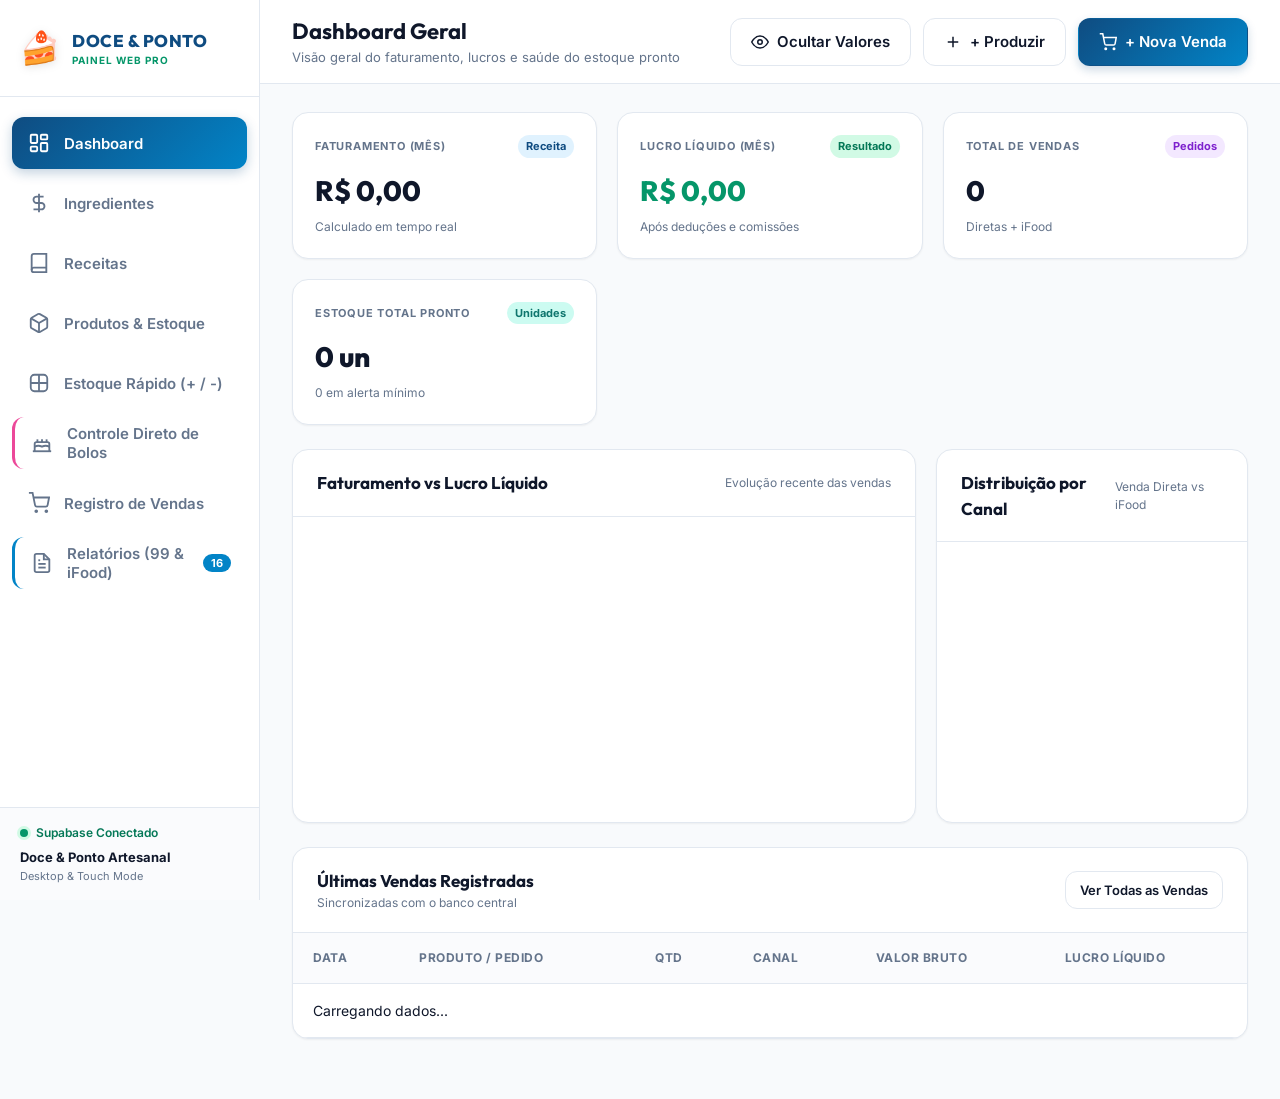
==== web_portal/index.html @ 7669bbe1 "feat: relatorios delivery separados por mes com seletor, navegacao e comparativo de evolucao mensal" ====
<!DOCTYPE html>
<html lang="pt-BR">
<head>
  <meta charset="UTF-8">
  <meta name="viewport" content="width=device-width, initial-scale=1.0">
  <title>Doce & Ponto - Gestão & Precificação</title>
  <link rel="preconnect" href="https://fonts.googleapis.com">
  <link rel="preconnect" href="https://fonts.gstatic.com" crossorigin>
  <link href="https://fonts.googleapis.com/css2?family=Inter:wght@300;400;500;600;700;800&family=Outfit:wght@500;600;700;800&display=swap" rel="stylesheet">
  <link rel="stylesheet" href="styles.css">
  <!-- Supabase JS CDN -->
  <script src="https://cdn.jsdelivr.net/npm/@supabase/supabase-js@2"></script>
  <!-- Chart.js CDN -->
  <script src="https://cdn.jsdelivr.net/npm/chart.js"></script>
  <!-- SheetJS (xlsx) CDN para leitura e concatenação de planilhas Excel 99 e iFood -->
  <script src="https://cdn.jsdelivr.net/npm/xlsx@0.18.5/dist/xlsx.full.min.js"></script>
</head>
<body>
  <!-- BARREIRA DE ACESSO EXCLUSIVO COMPUTADOR (DESKTOP/NOTEBOOK) -->
  <div id="mobileBlocker" class="mobile-blocker-overlay" style="display: none;">
    <div class="mobile-blocker-card">
      <div class="blocker-icon">💻</div>
      <h2>Acesso Exclusivo para Computador</h2>
      <p>O <strong>Painel Web Doce & Ponto</strong> foi planejado e otimizado especificamente para telas de <strong>Desktop ou Notebook</strong> (largura recomendada a partir de 1024px).</p>
      <div class="blocker-alert">
        <span class="blocker-alert-icon">📱</span>
        <div>Para lançamentos rápidos e uso no balcão pelo celular, utilize o aplicativo mobile instalado.</div>
      </div>
      <p class="blocker-sub">Abra este link no navegador do seu computador para utilizar o controle de estoque completo, fichas técnicas de receitas, cadastro de insumos e relatórios de lucratividade.</p>
      <button type="button" class="btn btn-secondary" onclick="document.getElementById('mobileBlocker').style.display='none'">
        Continuar mesmo assim (Modo Visualização)
      </button>
    </div>
  </div>

  <div class="app-layout">
    <!-- SIDEBAR -->
    <aside class="sidebar">
      <div class="brand">
        <div class="brand-icon">🍰</div>
        <div class="brand-text">
          <span class="brand-title">DOCE & PONTO</span>
          <span class="brand-badge">PAINEL WEB PRO</span>
        </div>
      </div>

      <nav class="nav-menu">
        <button class="nav-item active" data-view="dashboard">
          <svg class="nav-icon" viewBox="0 0 24 24" fill="none" stroke="currentColor" stroke-width="2"><rect x="3" y="3" width="7" height="9" rx="1"/><rect x="14" y="3" width="7" height="5" rx="1"/><rect x="14" y="12" width="7" height="9" rx="1"/><rect x="3" y="16" width="7" height="5" rx="1"/></svg>
          <span>Dashboard</span>
        </button>
        <button class="nav-item" data-view="ingredients">
          <svg class="nav-icon" viewBox="0 0 24 24" fill="none" stroke="currentColor" stroke-width="2"><path d="M12 2v20M17 5H9.5a3.5 3.5 0 0 0 0 7h5a3.5 3.5 0 0 1 0 7H6"/></svg>
          <span>Ingredientes</span>
        </button>
        <button class="nav-item" data-view="recipes">
          <svg class="nav-icon" viewBox="0 0 24 24" fill="none" stroke="currentColor" stroke-width="2"><path d="M4 19.5A2.5 2.5 0 0 1 6.5 17H20"/><path d="M6.5 2H20v20H6.5A2.5 2.5 0 0 1 4 19.5v-15A2.5 2.5 0 0 1 6.5 2z"/></svg>
          <span>Receitas</span>
        </button>
        <button class="nav-item" data-view="products">
          <svg class="nav-icon" viewBox="0 0 24 24" fill="none" stroke="currentColor" stroke-width="2"><path d="M21 16V8a2 2 0 0 0-1-1.73l-7-4a2 2 0 0 0-2 0l-7 4A2 2 0 0 0 3 8v8a2 2 0 0 0 1 1.73l7 4a2 2 0 0 0 2 0l7-4A2 2 0 0 0 21 16z"/><polyline points="3.27 6.96 12 12.01 20.73 6.96"/><line x1="12" y1="22.08" x2="12" y2="12"/></svg>
          <span>Produtos & Estoque</span>
          <span class="badge-counter" id="stockAlertBadge" style="display: none;">0</span>
        </button>
        <button class="nav-item" data-view="quick-stock">
          <svg class="nav-icon" viewBox="0 0 24 24" fill="none" stroke="currentColor" stroke-width="2"><path d="M12 3v18M3 12h18"/><rect x="3" y="3" width="18" height="18" rx="4"/></svg>
          <span>Estoque Rápido (+ / -)</span>
        </button>
        <button class="nav-item" data-view="simple-cakes" style="border-left: 3px solid #ec4899;">
          <svg class="nav-icon" viewBox="0 0 24 24" fill="none" stroke="currentColor" stroke-width="2"><path d="M20 21v-8a2 2 0 0 0-2-2H6a2 2 0 0 0-2 2v8"/><path d="M4 16s2-1 4-1 4 1 4 1 2-1 4-1 4 1 4 1"/><path d="M2 21h20"/><path d="M7 8v3"/><path d="M12 8v3"/><path d="M17 8v3"/><path d="M7 4h.01"/><path d="M12 4h.01"/><path d="M17 4h.01"/></svg>
          <span>Controle Direto de Bolos</span>
          <span class="badge-counter" id="simpleCakesBadge" style="display: none; background: #ec4899; color: #fff;">0</span>
        </button>
        <button class="nav-item" data-view="sales">
          <svg class="nav-icon" viewBox="0 0 24 24" fill="none" stroke="currentColor" stroke-width="2"><circle cx="9" cy="21" r="1"/><circle cx="20" cy="21" r="1"/><path d="M1 1h4l2.68 13.39a2 2 0 0 0 2 1.61h9.72a2 2 0 0 0 2-1.61L23 6H6"/></svg>
          <span>Registro de Vendas</span>
        </button>

        <button class="nav-item" data-view="reports" style="border-left: 3px solid #0284c7;">
          <svg class="nav-icon" viewBox="0 0 24 24" fill="none" stroke="currentColor" stroke-width="2"><path d="M14 2H6a2 2 0 0 0-2 2v16a2 2 0 0 0 2 2h12a2 2 0 0 0 2-2V8z"/><polyline points="14 2 14 8 20 8"/><line x1="16" y1="13" x2="8" y2="13"/><line x1="16" y1="17" x2="8" y2="17"/><polyline points="10 9 9 9 8 9"/></svg>
          <span>Relatórios (99 & iFood)</span>
          <span class="badge-counter" id="reportsOrdersBadge" style="display: none; background: #0284c7; color: #fff;">0</span>
        </button>
      </nav>

      <div class="sidebar-footer">
        <div class="connection-status">
          <span class="status-indicator online"></span>
          <span class="status-text">Supabase Conectado</span>
        </div>
        <div class="store-info">
          <span class="store-name">Doce & Ponto Artesanal</span>
          <span class="store-mode">Desktop & Touch Mode</span>
        </div>
      </div>
    </aside>

    <!-- MAIN CONTENT -->
    <main class="main-content">
      <!-- TOPBAR -->
      <header class="topbar">
        <div class="topbar-title-area">
          <h1 id="pageTitle">Dashboard Geral</h1>
          <p id="pageSubtitle">Visão geral do faturamento, lucros e saúde do estoque pronto</p>
        </div>
        <div class="topbar-actions">
          <button class="btn btn-secondary" id="btnToggleHideValues" onclick="toggleHideValues()" title="Ocultar ou mostrar valores na tela">
            <span id="eyeIconWrapper" style="display: inline-flex; align-items: center;">
              <svg id="eyeIcon" viewBox="0 0 24 24" width="18" height="18" fill="none" stroke="currentColor" stroke-width="2"><path d="M1 12s4-8 11-8 11 8 11 8-4 8-11 8-11-8-11-8z"/><circle cx="12" cy="12" r="3"/></svg>
            </span>
            <span id="eyeBtnText">Ocultar Valores</span>
          </button>
          <button class="btn btn-secondary" onclick="openProductionModal()">
            <svg viewBox="0 0 24 24" width="18" height="18" fill="none" stroke="currentColor" stroke-width="2"><path d="M12 5v14M5 12h14"/></svg>
            <span>+ Produzir</span>
          </button>
          <button class="btn btn-primary" onclick="openSaleModal()">
            <svg viewBox="0 0 24 24" width="18" height="18" fill="none" stroke="currentColor" stroke-width="2"><circle cx="9" cy="21" r="1"/><circle cx="20" cy="21" r="1"/><path d="M1 1h4l2.68 13.39a2 2 0 0 0 2 1.61h9.72a2 2 0 0 0 2-1.61L23 6H6"/></svg>
            <span>+ Nova Venda</span>
          </button>
        </div>
      </header>

      <!-- VIEW: DASHBOARD -->
      <section id="view-dashboard" class="content-view active">
        <!-- ALERTA DE ESTOQUE BAIXO -->
        <div id="lowStockBanner" class="alert-banner warning" style="display: none;">
          <div class="alert-icon">⚠️</div>
          <div class="alert-content">
            <strong>Atenção: Produtos com estoque baixo ou zerado!</strong>
            <p id="lowStockText">Há produtos que atingiram ou estão abaixo do estoque mínimo definido.</p>
          </div>
          <button class="btn btn-sm btn-outline-warning" onclick="switchView('products')">Gerenciar Estoque</button>
        </div>

        <!-- STATS CARDS -->
        <div class="stats-grid">
          <div class="stat-card">
            <div class="stat-header">
              <span class="stat-label">FATURAMENTO (MÊS)</span>
              <span class="stat-badge blue">Receita</span>
            </div>
            <div class="stat-value" id="dashTotalRevenue" style="cursor: pointer;" onclick="toggleHideValues()" title="Clique para ocultar/mostrar valores">R$ 0,00</div>
            <div class="stat-footer positive" id="dashRevenueSub">Calculado em tempo real</div>
          </div>
          <div class="stat-card">
            <div class="stat-header">
              <span class="stat-label">LUCRO LÍQUIDO (MÊS)</span>
              <span class="stat-badge green">Resultado</span>
            </div>
            <div class="stat-value text-green" id="dashNetProfit" style="cursor: pointer;" onclick="toggleHideValues()" title="Clique para ocultar/mostrar valores">R$ 0,00</div>
            <div class="stat-footer" id="dashProfitSub">Após deduções e comissões</div>
          </div>
          <div class="stat-card">
            <div class="stat-header">
              <span class="stat-label">TOTAL DE VENDAS</span>
              <span class="stat-badge purple">Pedidos</span>
            </div>
            <div class="stat-value" id="dashTotalSales">0</div>
            <div class="stat-footer" id="dashSalesSub">Diretas + iFood</div>
          </div>
          <div class="stat-card">
            <div class="stat-header">
              <span class="stat-label">ESTOQUE TOTAL PRONTO</span>
              <span class="stat-badge teal">Unidades</span>
            </div>
            <div class="stat-value" id="dashTotalStock">0 un</div>
            <div class="stat-footer" id="dashStockAlertCount">0 em alerta mínimo</div>
          </div>
        </div>

        <!-- CHARTS SECTION -->
        <div class="charts-grid">
          <div class="card chart-card">
            <div class="card-header">
              <h2 class="card-title">Faturamento vs Lucro Líquido</h2>
              <span class="card-subtitle">Evolução recente das vendas</span>
            </div>
            <div class="chart-container">
              <canvas id="revenueProfitChart"></canvas>
            </div>
          </div>
          <div class="card chart-card">
            <div class="card-header">
              <h2 class="card-title">Distribuição por Canal</h2>
              <span class="card-subtitle">Venda Direta vs iFood</span>
            </div>
            <div class="chart-container">
              <canvas id="channelChart"></canvas>
            </div>
          </div>
        </div>

        <!-- RECENT SALES TABLE -->
        <div class="card">
          <div class="card-header">
            <div>
              <h2 class="card-title">Últimas Vendas Registradas</h2>
              <span class="card-subtitle">Sincronizadas com o banco central</span>
            </div>
            <button class="btn btn-sm btn-secondary" onclick="switchView('sales')">Ver Todas as Vendas</button>
          </div>
          <div class="table-responsive">
            <table class="data-table">
              <thead>
                <tr>
                  <th>Data</th>
                  <th>Produto / Pedido</th>
                  <th>Qtd</th>
                  <th>Canal</th>
                  <th>Valor Bruto</th>
                  <th>Lucro Líquido</th>
                </tr>
              </thead>
              <tbody id="dashRecentSalesBody">
                <tr><td colspan="6" class="text-center py-4">Carregando dados...</td></tr>
              </tbody>
            </table>
          </div>
        </div>
      </section>

      <!-- VIEW: INGREDIENTES -->
      <section id="view-ingredients" class="content-view">
        <div class="view-header">
          <div class="search-box">
            <svg viewBox="0 0 24 24" width="20" height="20" fill="none" stroke="currentColor" stroke-width="2"><circle cx="11" cy="11" r="8"/><line x1="21" y1="21" x2="16.65" y2="16.65"/></svg>
            <input type="text" id="ingSearchInput" class="input-search" placeholder="Buscar ingrediente por nome, categoria ou fornecedor..." oninput="filterIngredients()">
          </div>
          <button class="btn btn-primary" onclick="openIngredientModal()">
            <svg viewBox="0 0 24 24" width="18" height="18" fill="none" stroke="currentColor" stroke-width="2"><path d="M12 5v14M5 12h14"/></svg>
            <span>+ Novo Ingrediente</span>
          </button>
        </div>

        <div class="card">
          <div class="table-responsive">
            <table class="data-table">
              <thead>
                <tr>
                  <th>Nome do Ingrediente</th>
                  <th>Categoria</th>
                  <th>Embalagem Comprada</th>
                  <th>Preço Pago (R$)</th>
                  <th>Custo Unitário</th>
                  <th>Fornecedor</th>
                  <th>Validade</th>
                  <th class="text-right">Ações</th>
                </tr>
              </thead>
              <tbody id="ingredientsTableBody">
                <tr><td colspan="8" class="text-center py-4">Carregando ingredientes...</td></tr>
              </tbody>
            </table>
          </div>
        </div>
      </section>

      <!-- VIEW: RECEITAS -->
      <section id="view-recipes" class="content-view">
        <div class="view-header">
          <div class="search-box">
            <svg viewBox="0 0 24 24" width="20" height="20" fill="none" stroke="currentColor" stroke-width="2"><circle cx="11" cy="11" r="8"/><line x1="21" y1="21" x2="16.65" y2="16.65"/></svg>
            <input type="text" id="recipeSearchInput" class="input-search" placeholder="Buscar receita por nome, categoria ou proporção (ex: 3 ovos)..." oninput="filterRecipes()">
          </div>
          <div class="view-actions">
            <select id="recipeCategoryFilter" class="form-select" onchange="filterRecipes()" style="min-height: 48px; width: 170px;">
              <option value="all">Todas Categorias</option>
              <option value="Massas">Massas</option>
              <option value="Recheios">Recheios</option>
              <option value="Brigadeiros">Brigadeiros</option>
              <option value="Geléias">Geléias</option>
              <option value="Chantillys">Chantillys</option>
              <option value="Brownies">Brownies</option>
            </select>
            <button id="btnToggleRecipeGrouping" class="btn btn-secondary" onclick="toggleRecipeGrouping()" title="Alternar agrupamento por proporções" style="min-height: 48px;">
              <svg viewBox="0 0 24 24" width="18" height="18" fill="none" stroke="currentColor" stroke-width="2"><path d="M21 16V8a2 2 0 0 0-1-1.73l-7-4a2 2 0 0 0-2 0l-7 4A2 2 0 0 0 3 8v8a2 2 0 0 0 1 1.73l7 4a2 2 0 0 0 2 0l7-4A2 2 0 0 0 21 16z"/><polyline points="3.27 6.96 12 12.01 20.73 6.96"/><line x1="12" y1="22.08" x2="12" y2="12"/></svg>
              <span id="toggleGroupingText">Agrupado por Proporção</span>
            </button>
            <button class="btn btn-primary" onclick="openRecipeModal()">
              <svg viewBox="0 0 24 24" width="18" height="18" fill="none" stroke="currentColor" stroke-width="2"><path d="M12 5v14M5 12h14"/></svg>
              <span>+ Nova Receita</span>
            </button>
          </div>
        </div>

        <div class="card">
          <div class="table-responsive">
            <table class="data-table">
              <thead>
                <tr>
                  <th>Receita / Família & Proporções</th>
                  <th>Rendimento</th>
                  <th>Custo Total dos Insumos</th>
                  <th>Custo Unitário / Porção</th>
                  <th class="text-right">Ações</th>
                </tr>
              </thead>
              <tbody id="recipesTableBody">
                <tr><td colspan="5" class="text-center py-4">Carregando receitas...</td></tr>
              </tbody>
            </table>
          </div>
        </div>
      </section>

      <!-- VIEW: PRODUTOS & ESTOQUE -->
      <section id="view-products" class="content-view">
        <div class="view-header">
          <div class="search-box">
            <svg viewBox="0 0 24 24" width="20" height="20" fill="none" stroke="currentColor" stroke-width="2"><circle cx="11" cy="11" r="8"/><line x1="21" y1="21" x2="16.65" y2="16.65"/></svg>
            <input type="text" id="prodSearchInput" class="input-search" placeholder="Buscar produto por nome ou categoria..." oninput="filterProducts()">
          </div>
          <div class="view-actions">
            <!-- Alternador de Modo de Visualização: Catálogo Visual vs Tabela -->
            <div class="view-mode-toggle">
              <button type="button" class="btn btn-secondary active" id="btnViewCatalog" onclick="switchProductViewMode('catalog')" title="Visualização em Cards de Catálogo (como no App)">
                <svg viewBox="0 0 24 24" width="18" height="18" fill="none" stroke="currentColor" stroke-width="2"><rect x="3" y="3" width="7" height="7"/><rect x="14" y="3" width="7" height="7"/><rect x="14" y="14" width="7" height="7"/><rect x="3" y="14" width="7" height="7"/></svg>
                <span>Catálogo Visual</span>
              </button>
              <button type="button" class="btn btn-secondary" id="btnViewTable" onclick="switchProductViewMode('table')" title="Visualização em Tabela de Estoque">
                <svg viewBox="0 0 24 24" width="18" height="18" fill="none" stroke="currentColor" stroke-width="2"><line x1="8" y1="6" x2="21" y2="6"/><line x1="8" y1="12" x2="21" y2="12"/><line x1="8" y1="18" x2="21" y2="18"/><line x1="3" y1="6" x2="3.01" y2="6"/><line x1="3" y1="12" x2="3.01" y2="12"/><line x1="3" y1="18" x2="3.01" y2="18"/></svg>
                <span>Tabela de Estoque</span>
              </button>
            </div>

            <button class="btn btn-secondary" onclick="openMovementsHistoryModal()">
              <svg viewBox="0 0 24 24" width="18" height="18" fill="none" stroke="currentColor" stroke-width="2"><polyline points="1 4 1 10 7 10"/><path d="M3.51 15a9 9 0 1 0 2.13-9.36L1 10"/></svg>
              <span>Histórico Estoque</span>
            </button>
            <button class="btn btn-secondary" onclick="openProductionModal()">
              <svg viewBox="0 0 24 24" width="18" height="18" fill="none" stroke="currentColor" stroke-width="2"><path d="M12 5v14M5 12h14"/></svg>
              <span>+ Registrar Produção</span>
            </button>
            <button class="btn btn-primary" onclick="openProductModal()">
              <svg viewBox="0 0 24 24" width="18" height="18" fill="none" stroke="currentColor" stroke-width="2"><path d="M12 5v14M5 12h14"/></svg>
              <span>+ Novo Produto</span>
            </button>
          </div>
        </div>

        <!-- MODO 1: CATÁLOGO VISUAL DE PRODUTOS (CONCEITO DO APP) -->
        <div id="productsCatalogViewContainer">
          <div id="productsCatalogGrid" class="catalog-grid">
            <div class="text-center py-8 text-muted">Carregando catálogo de produtos...</div>
          </div>
        </div>

        <!-- MODO 2: TABELA DE ESTOQUE OPERACIONAL -->
        <div id="productsTableViewContainer" style="display: none;">
          <div class="card">
            <div class="table-responsive">
              <table class="data-table">
                <thead>
                  <tr>
                    <th>Produto</th>
                    <th>Categoria</th>
                    <th>Preço Balcão</th>
                    <th>Preço iFood</th>
                    <th>Custo Prod.</th>
                    <th>Estoque Atual</th>
                    <th>Estoque Mín.</th>
                    <th>Status Estoque</th>
                    <th class="text-right">Ações</th>
                  </tr>
                </thead>
                <tbody id="productsTableBody">
                  <tr><td colspan="9" class="text-center py-4">Carregando produtos e estoque...</td></tr>
                </tbody>
              </table>
            </div>
          </div>
        </div>
      </section>

      <!-- VIEW: VENDAS -->
      <section id="view-sales" class="content-view">
        <div class="view-header">
          <div class="search-box">
            <svg viewBox="0 0 24 24" width="20" height="20" fill="none" stroke="currentColor" stroke-width="2"><circle cx="11" cy="11" r="8"/><line x1="21" y1="21" x2="16.65" y2="16.65"/></svg>
            <input type="text" id="salesSearchInput" class="input-search" placeholder="Buscar venda por produto, cliente ou notas..." oninput="filterSales()">
          </div>
          <div class="view-actions">
            <select id="salesChannelFilter" class="form-select" onchange="filterSales()" style="min-height: 48px; width: 160px;">
              <option value="all">Todos os Canais</option>
              <option value="direct">Venda Direta</option>
              <option value="ifood">iFood</option>
              <option value="seller">Vendedores</option>
            </select>
            <button class="btn btn-primary" onclick="openSaleModal()">
              <svg viewBox="0 0 24 24" width="18" height="18" fill="none" stroke="currentColor" stroke-width="2"><circle cx="9" cy="21" r="1"/><circle cx="20" cy="21" r="1"/><path d="M1 1h4l2.68 13.39a2 2 0 0 0 2 1.61h9.72a2 2 0 0 0 2-1.61L23 6H6"/></svg>
              <span>+ Registrar Venda</span>
            </button>
          </div>
        </div>

        <div class="card">
          <div class="table-responsive">
            <table class="data-table">
              <thead>
                <tr>
                  <th>Data/Hora</th>
                  <th>Produto / Descrição</th>
                  <th>Qtd</th>
                  <th>Canal</th>
                  <th>Valor Total</th>
                  <th>Taxa / Retenção</th>
                  <th>Lucro Líquido</th>
                  <th>Notas</th>
                </tr>
              </thead>
              <tbody id="salesTableBody">
                <tr><td colspan="8" class="text-center py-4">Carregando histórico de vendas...</td></tr>
              </tbody>
            </table>
          </div>
        </div>
      </section>

      <!-- VIEW: ESTOQUE RÁPIDO (2 COLUNAS: PRODUTO & QUANTIDADE) -->
      <section id="view-quick-stock" class="content-view">
        <!-- BARRA SUPERIOR DO ESTOQUE RÁPIDO -->
        <div class="quick-stock-top-bar">
          <div class="search-box quick-stock-search">
            <svg viewBox="0 0 24 24" width="22" height="22" fill="none" stroke="currentColor" stroke-width="2"><circle cx="11" cy="11" r="8"/><line x1="21" y1="21" x2="16.65" y2="16.65"/></svg>
            <input type="text" id="quickStockSearchInput" class="input-search" placeholder="Buscar produto no estoque rápido..." oninput="filterQuickStock()">
          </div>
          <div class="quick-stock-stats">
            <div class="quick-stat-badge stat-total">
              <span class="stat-label">Total em Estoque:</span>
              <span class="stat-val" id="quickStockTotalUnits">0 un</span>
            </div>
            <div class="quick-stat-badge stat-alert">
              <span class="stat-label">Estoque Baixo:</span>
              <span class="stat-val" id="quickStockLowCount">0 itens</span>
            </div>
            <button class="btn btn-secondary" onclick="loadAllData()" title="Recarregar dados">
              <svg viewBox="0 0 24 24" width="18" height="18" fill="none" stroke="currentColor" stroke-width="2"><path d="M23 4v6h-6"/><path d="M1 20v-6h6"/><path d="M3.51 9a9 9 0 0 1 14.85-3.36L23 10M1 14l4.64 4.36A9 9 0 0 0 20.49 15"/></svg>
              <span>Sincronizar</span>
            </button>
            <button class="btn btn-goto-simple-cakes" onclick="switchView('simple-cakes')" title="Abrir controle direto de bolos sem receita ou ficha técnica">
              <span style="font-size: 18px;">🎂</span>
              <span>Controle Direto de Bolos (Sem Ficha)</span>
            </button>
          </div>
        </div>

        <!-- CONTAINER DE 2 COLUNAS APENAS: PRODUTO & QUANTIDADE -->
        <div class="quick-stock-container">
          <div class="quick-stock-header-row">
            <div class="col-head col-product">
              <span>PRODUTO</span>
            </div>
            <div class="col-head col-quantity">
              <span>QUANTIDADE EM ESTOQUE (+ / -)</span>
            </div>
          </div>
          <div id="quickStockList" class="quick-stock-list">
            <div class="text-center py-8 text-muted">Carregando painel de estoque rápido...</div>
          </div>
        </div>
      </section>

      <!-- VIEW: CONTROLE DIRETO DE BOLOS (SEM RECEITAS/FICHAS - 2 COLUNAS DIRETO) -->
      <section id="view-simple-cakes" class="content-view">
        <!-- BARRA SUPERIOR DO CONTROLE DIRETO DE BOLOS -->
        <div class="quick-stock-top-bar simple-cakes-top-bar">
          <div class="search-box quick-stock-search">
            <svg viewBox="0 0 24 24" width="22" height="22" fill="none" stroke="currentColor" stroke-width="2"><circle cx="11" cy="11" r="8"/><line x1="21" y1="21" x2="16.65" y2="16.65"/></svg>
            <input type="text" id="simpleCakeSearchInput" class="input-search" placeholder="Buscar bolo por nome ou sabor..." oninput="filterSimpleCakes()">
          </div>
          <div class="quick-stock-stats">
            <div class="quick-stat-badge stat-total" style="background: #fdf2f8; border-color: #fbcfe8; color: #9d174d;">
              <span class="stat-label">Total de Bolos:</span>
              <span class="stat-val" id="simpleCakesTotalUnits">0 un</span>
            </div>
            <div class="quick-stat-badge" style="background: #eff6ff; border-color: #bfdbfe; color: #1e40af;">
              <span class="stat-label">Tipos Cadastrados:</span>
              <span class="stat-val" id="simpleCakesTotalTypes">0 tipos</span>
            </div>
            <div class="quick-stat-badge stat-alert">
              <span class="stat-label">Zerados / Esgotados:</span>
              <span class="stat-val" id="simpleCakesZeroCount">0 bolos</span>
            </div>
            <button class="btn btn-primary" onclick="openSimpleCakeModal()" style="background: linear-gradient(135deg, #ec4899 0%, #db2777 100%); border: none; font-weight: 700; box-shadow: 0 4px 14px rgba(236, 72, 153, 0.3); display: flex; align-items: center; gap: 8px;">
              <svg viewBox="0 0 24 24" width="18" height="18" fill="none" stroke="currentColor" stroke-width="2.5"><line x1="12" y1="5" x2="12" y2="19"/><line x1="5" y1="12" x2="19" y2="12"/></svg>
              <span>+ Novo Bolo</span>
            </button>
            <button class="btn btn-secondary" onclick="switchView('quick-stock')" title="Voltar ao Estoque Rápido Geral">
              <svg viewBox="0 0 24 24" width="18" height="18" fill="none" stroke="currentColor" stroke-width="2"><polyline points="15 18 9 12 15 6"/></svg>
              <span>Estoque Geral</span>
            </button>
          </div>
        </div>

        <!-- AVISO DE USO RÁPIDO & PRATICIDADE -->
        <div style="background: #fffbeb; border: 1px solid #fde68a; border-radius: 12px; padding: 14px 20px; margin-bottom: 20px; display: flex; align-items: center; justify-content: space-between; gap: 16px;">
          <div style="display: flex; align-items: center; gap: 12px; color: #92400e; font-size: 14px; font-weight: 500;">
            <span style="font-size: 24px;">⚡</span>
            <span><strong>Módulo Exclusivo Direto (Sem Ficha Técnica):</strong> Cadastre qualquer bolo na hora pelo nome, sem precisar de receitas ou ingredientes vinculados. Controle a quantidade no balcão rapidamente pelos botões <strong>+</strong> e <strong>-</strong>.</span>
          </div>
          <button class="btn btn-sm btn-primary" onclick="openSimpleCakeModal()" style="white-space: nowrap; background: #ec4899; border: none; font-weight: 700;">
            + Cadastrar Bolo Agora
          </button>
        </div>

        <!-- CONTAINER DE 2 COLUNAS: BOLO & QUANTIDADE -->
        <div class="quick-stock-container">
          <div class="quick-stock-header-row" style="background: linear-gradient(90deg, #1e1b4b 0%, #0f172a 100%);">
            <div class="col-head col-product">
              <span>BOLO / SABOR / IDENTIFICAÇÃO</span>
            </div>
            <div class="col-head col-quantity">
              <span>QUANTIDADE EM BALCÃO (+ / -)</span>
            </div>
          </div>
          <div id="simpleCakesList" class="quick-stock-list">
            <div class="text-center py-8 text-muted">Carregando painel de bolos...</div>
          </div>
        </div>
      </section>

      <!-- VIEW: RELATÓRIOS E CONCILIAÇÃO DELIVERY (99FOOD & IFOOD) -->
      <section id="view-reports" class="content-view">
        <!-- BARRA SUPERIOR DE CONTROLES DO MÓDULO -->
        <div class="reports-top-bar">
          <div class="search-box" style="max-width: 380px;">
            <svg viewBox="0 0 24 24" width="20" height="20" fill="none" stroke="currentColor" stroke-width="2"><circle cx="11" cy="11" r="8"/><line x1="21" y1="21" x2="16.65" y2="16.65"/></svg>
            <input type="text" id="reportSearchInput" class="input-search" placeholder="Buscar pedido, turno, forma pgto..." oninput="filterDeliveryOrders()">
          </div>

          <!-- FILTROS RÁPIDOS POR PLATAFORMA -->
          <div class="reports-filter-chips">
            <button class="filter-chip active" id="chipChannelAll" onclick="setDeliveryChannelFilter('ALL')">Todos os Canais</button>
            <button class="filter-chip ifood" id="chipChannelIfood" onclick="setDeliveryChannelFilter('iFood')">
              <span class="chip-dot ifood"></span> iFood (<span id="countIfoodBadge">0</span>)
            </button>
            <button class="filter-chip food99" id="chipChannel99" onclick="setDeliveryChannelFilter('99Food')">
              <span class="chip-dot food99"></span> 99Food (<span id="count99Badge">0</span>)
            </button>
          </div>

          <!-- BOTÕES DE AÇÃO -->
          <div class="reports-actions">
            <input type="file" id="excelReportFileInput" accept=".xlsx, .xls, .csv" style="display: none;" multiple onchange="handleExcelReportUpload(event)">
            <button class="btn btn-primary" onclick="document.getElementById('excelReportFileInput').click()" style="background: linear-gradient(135deg, #0284c7 0%, #0369a1 100%); border: none;">
              <svg viewBox="0 0 24 24" width="18" height="18" fill="none" stroke="currentColor" stroke-width="2"><path d="M21 15v4a2 2 0 0 1-2 2H5a2 2 0 0 1-2-2v-4"/><polyline points="17 8 12 3 7 8"/><line x1="12" y1="3" x2="12" y2="15"/></svg>
              <span>+ Importar Planilha Excel (.xlsx)</span>
            </button>
            <button class="btn btn-secondary" onclick="exportConcatenatedCSV()" title="Exportar dados unificados em formato CSV">
              <svg viewBox="0 0 24 24" width="18" height="18" fill="none" stroke="currentColor" stroke-width="2"><path d="M21 15v4a2 2 0 0 1-2 2H5a2 2 0 0 1-2-2v-4"/><polyline points="7 10 12 15 17 10"/><line x1="12" y1="15" x2="12" y2="3"/></svg>
              <span>Exportar (.csv)</span>
            </button>
            <button class="btn btn-secondary" onclick="restoreDefaultReports()" title="Recarregar dados originais das planilhas oficiais">
              <svg viewBox="0 0 24 24" width="18" height="18" fill="none" stroke="currentColor" stroke-width="2"><path d="M23 4v6h-6"/><path d="M1 20v-6h6"/><path d="M3.51 9a9 9 0 0 1 14.85-3.36L23 10M1 14l4.64 4.36A9 9 0 0 0 20.49 15"/></svg>
              <span>Restaurar Originais</span>
            </button>
          </div>
        </div>

        <!-- BARRA SELETORA DE MÊS / PERÍODO -->
        <div class="reports-month-bar">
          <div class="month-selector-main">
            <div class="month-selector-info">
              <span class="month-badge-icon">📅</span>
              <div>
                <span class="month-title-label">Mês de Apuração:</span>
                <span class="month-active-desc" id="currentMonthLabelDesc">Carregando período...</span>
              </div>
            </div>

            <div class="month-nav-controls">
              <button type="button" class="btn btn-sm btn-secondary month-nav-btn" onclick="navigateDeliveryMonth(-1)" title="Mês Anterior">
                <svg viewBox="0 0 24 24" width="16" height="16" fill="none" stroke="currentColor" stroke-width="2"><polyline points="15 18 9 12 15 6"/></svg>
                <span>Anterior</span>
              </button>

              <select id="reportMonthSelect" class="form-select month-select" onchange="setDeliveryMonthFilter(this.value)">
                <!-- Opções populadas dinamicamente: Todos os Meses, Outubro de 2026, Setembro de 2026... -->
              </select>

              <button type="button" class="btn btn-sm btn-secondary month-nav-btn" onclick="navigateDeliveryMonth(1)" title="Próximo Mês">
                <span>Próximo</span>
                <svg viewBox="0 0 24 24" width="16" height="16" fill="none" stroke="currentColor" stroke-width="2"><polyline points="9 18 15 12 9 6"/></svg>
              </button>
            </div>
          </div>

          <!-- CHIPS DE ACESSO RÁPIDO AOS MESES -->
          <div class="month-quick-chips" id="reportMonthChips">
            <!-- Populado dinamicamente: Todos, Out/2026, Set/2026... -->
          </div>
        </div>

        <!-- DROPZONE / ARRASTAR EXCEL -->
        <div class="excel-dropzone" id="excelDropZone" onclick="document.getElementById('excelReportFileInput').click()">
          <div class="dropzone-icon">📊</div>
          <div class="dropzone-text">
            <strong>Clique aqui ou arraste seus relatórios em Excel (.xlsx) da 99Food ou iFood</strong>
            <p>Reconhecimento automático: Detecta o modelo da planilha e concatena os dados instantaneamente com cálculo de taxas e lucros líquidos.</p>
          </div>
          <div class="dropzone-badges">
            <span class="platform-tag ifood">✓ Suporta Relatório iFood (.xlsx)</span>
            <span class="platform-tag food99">✓ Suporta Dados 99Food (.xlsx)</span>
          </div>
        </div>

        <!-- CARDS DE MÉTRICAS CONSOLIDADAS -->
        <div class="stats-grid" style="margin-bottom: 24px;">
          <div class="stat-card">
            <div class="stat-header">
              <span class="stat-label">FATURAMENTO BRUTO TOTAL</span>
              <span class="stat-badge blue">99 + iFood</span>
            </div>
            <div class="stat-value" id="repTotalGross">R$ 0,00</div>
            <div class="stat-footer positive" id="repTotalItemsCount">0 itens vendidos</div>
          </div>

          <div class="stat-card">
            <div class="stat-header">
              <span class="stat-label">LÍQUIDO REAL RECEBIDO</span>
              <span class="stat-badge green">Depositado</span>
            </div>
            <div class="stat-value text-green" id="repTotalNet">R$ 0,00</div>
            <div class="stat-footer" id="repEffectiveMarginPct">Margem líquida das plataformas: 0%</div>
          </div>

          <div class="stat-card">
            <div class="stat-header">
              <span class="stat-label">COMISSÕES & RETENÇÃO TOTAL</span>
              <span class="stat-badge warning">Taxas Plataformas</span>
            </div>
            <div class="stat-value" id="repTotalCommissions" style="color: #dc2626;">R$ 0,00</div>
            <div class="stat-footer" id="repEffectiveCommissionPct">Taxa média efetiva: 0%</div>
          </div>

          <div class="stat-card">
            <div class="stat-header">
              <span class="stat-label">DESCONTOS & INCENTIVOS LOJA</span>
              <span class="stat-badge purple">Marketing/Frete</span>
            </div>
            <div class="stat-value" id="repTotalDiscounts">R$ 0,00</div>
            <div class="stat-footer" id="repTotalDiscountsSub">Cupons e coparticipações</div>
          </div>

          <div class="stat-card">
            <div class="stat-header">
              <span class="stat-label">TOTAL DE PEDIDOS</span>
              <span class="stat-badge teal">Concluídos</span>
            </div>
            <div class="stat-value" id="repTotalOrdersCount">0</div>
            <div class="stat-footer" id="repTicketMedio">Ticket Médio: R$ 0,00</div>
          </div>
        </div>

        <!-- COMPARATIVO LADO A LADO: IFOOD vs 99FOOD -->
        <div class="delivery-comparison-grid">
          <!-- CARD IFOOD -->
          <div class="card platform-card ifood-card">
            <div class="platform-card-header">
              <div class="platform-brand">
                <span class="platform-icon">🔴</span>
                <div>
                  <h3 class="platform-title">iFood Delivery</h3>
                  <span class="platform-meta" id="ifoodPeriodMeta">Relatório Conciliado Oficial</span>
                </div>
              </div>
              <span class="platform-orders-badge ifood" id="ifoodOrdersBadge">0 Pedidos</span>
            </div>
            <div class="platform-kpi-row">
              <div class="platform-kpi">
                <span class="kpi-label">Faturamento Bruto:</span>
                <strong class="kpi-value" id="ifoodGrossVal">R$ 0,00</strong>
              </div>
              <div class="platform-kpi">
                <span class="kpi-label">Valor Líquido Recebido:</span>
                <strong class="kpi-value text-green" id="ifoodNetVal">R$ 0,00</strong>
              </div>
              <div class="platform-kpi">
                <span class="kpi-label">Comissões + Taxas:</span>
                <strong class="kpi-value text-danger" id="ifoodFeesVal">R$ 0,00</strong>
              </div>
              <div class="platform-kpi">
                <span class="kpi-label">Taxa Média Efetiva:</span>
                <strong class="kpi-value" id="ifoodRateVal" style="color: #ea1d2c;">0%</strong>
              </div>
            </div>
            <div class="platform-details-list">
              <div class="detail-item">
                <span>Ticket Médio:</span>
                <strong id="ifoodTicketMedio">R$ 0,00</strong>
              </div>
              <div class="detail-item">
                <span>Incentivos Promocionais da Loja:</span>
                <strong id="ifoodDiscountsVal">R$ 0,00</strong>
              </div>
              <div class="detail-item">
                <span>Logística Predominante:</span>
                <strong id="ifoodLogisticsVal">Entrega Parceira iFood</strong>
              </div>
            </div>
          </div>

          <!-- CARD 99FOOD -->
          <div class="card platform-card food99-card">
            <div class="platform-card-header">
              <div class="platform-brand">
                <span class="platform-icon">🟠</span>
                <div>
                  <h3 class="platform-title">99Food Delivery</h3>
                  <span class="platform-meta" id="food99PeriodMeta">Relatório Conciliado Oficial</span>
                </div>
              </div>
              <span class="platform-orders-badge food99" id="food99OrdersBadge">0 Pedidos</span>
            </div>
            <div class="platform-kpi-row">
              <div class="platform-kpi">
                <span class="kpi-label">Faturamento Bruto:</span>
                <strong class="kpi-value" id="food99GrossVal">R$ 0,00</strong>
              </div>
              <div class="platform-kpi">
                <span class="kpi-label">Valor Líquido Recebido:</span>
                <strong class="kpi-value text-green" id="food99NetVal">R$ 0,00</strong>
              </div>
              <div class="platform-kpi">
                <span class="kpi-label">Comissões + Taxas:</span>
                <strong class="kpi-value text-danger" id="food99FeesVal">R$ 0,00</strong>
              </div>
              <div class="platform-kpi">
                <span class="kpi-label">Taxa Média Efetiva:</span>
                <strong class="kpi-value" id="food99RateVal" style="color: #f97316;">0%</strong>
              </div>
            </div>
            <div class="platform-details-list">
              <div class="detail-item">
                <span>Ticket Médio:</span>
                <strong id="food99TicketMedio">R$ 0,00</strong>
              </div>
              <div class="detail-item">
                <span>Marketing & Frete Grátis Loja:</span>
                <strong id="food99DiscountsVal">R$ 0,00</strong>
              </div>
              <div class="detail-item">
                <span>Logística Predominante:</span>
                <strong id="food99LogisticsVal">Entrega da Plataforma 99</strong>
              </div>
            </div>
          </div>
        </div>

        <!-- TABELA DE EVOLUÇÃO MÊS A MÊS (COMPARATIVO HISTÓRICO) -->
        <div class="card monthly-evolution-card" style="margin-bottom: 24px;">
          <div class="card-header" style="display: flex; align-items: center; justify-content: space-between; flex-wrap: wrap; gap: 12px;">
            <div>
              <h2 class="card-title">📅 Evolução & Fechamento Mês a Mês</h2>
              <span class="card-subtitle">Comparativo mensal consolidado de receitas brutas, retenções das plataformas e repasse líquido</span>
            </div>
            <div style="font-size: 13px; color: var(--text-muted); font-weight: 600;">
              Clique em "Ver Detalhes" para filtrar todo o painel pelo mês
            </div>
          </div>
          <div class="table-responsive">
            <table class="data-table">
              <thead>
                <tr>
                  <th>Mês de Referência</th>
                  <th>Pedidos por Canal</th>
                  <th>Faturamento Bruto</th>
                  <th>Descontos Loja</th>
                  <th>Taxas / Comissões</th>
                  <th>Líquido Recebido</th>
                  <th>% Retenção</th>
                  <th>Ticket Médio</th>
                  <th class="text-right">Ação</th>
                </tr>
              </thead>
              <tbody id="monthlyEvolutionTableBody">
                <!-- Populado dinamicamente por renderMonthlyEvolutionTable() -->
              </tbody>
              <tfoot id="monthlyEvolutionTableFoot" style="font-weight: 800; background: #f8fafc; border-top: 2px solid var(--color-border);">
                <!-- Preenchido dinamicamente com totais acumulados -->
              </tfoot>
            </table>
          </div>
        </div>

        <!-- GRÁFICOS DO MÓDULO DE RELATÓRIOS -->
        <div class="charts-grid" style="margin-bottom: 24px;">
          <div class="card chart-card">
            <div class="card-header">
              <h2 class="card-title">Faturamento vs Líquido por Plataforma</h2>
              <span class="card-subtitle">Comparativo real de repasse financeiro</span>
            </div>
            <div class="chart-container">
              <canvas id="reportChannelChart"></canvas>
            </div>
          </div>
          <div class="card chart-card">
            <div class="card-header">
              <h2 class="card-title">Distribuição de Pedidos e Comissões</h2>
              <span class="card-subtitle">Participação percentual por canal</span>
            </div>
            <div class="chart-container">
              <canvas id="reportShareChart"></canvas>
            </div>
          </div>
        </div>

        <!-- DOCUMENTAÇÃO FINANCEIRA & REGRAS DE CONCILIAÇÃO -->
        <div class="card report-doc-card" style="margin-bottom: 24px;">
          <div class="doc-header" onclick="toggleReportDocAccordion()" style="cursor: pointer;">
            <div style="display: flex; align-items: center; gap: 10px;">
              <span style="font-size: 24px;">📑</span>
              <div>
                <h3 style="margin: 0; font-size: 16px; font-weight: 800; color: #1e293b;">Documentação Técnica & Memória de Cálculo da Concatenação</h3>
                <p style="margin: 0; font-size: 13px; color: #64748b;">Entenda como os relatórios Excel da 99Food e do iFood são unificados e calculados</p>
              </div>
            </div>
            <button class="btn btn-sm btn-secondary" id="btnToggleDoc">Ver Detalhes</button>
          </div>
          <div id="reportDocContent" class="doc-body" style="display: none; padding-top: 16px; border-top: 1px solid var(--color-border); margin-top: 16px;">
            <div class="doc-grid">
              <div class="doc-section">
                <h4>🔴 Conciliação Oficial iFood</h4>
                <p>No relatório de pedidos do iFood (.xlsx), o repasse financeiro é apurado da seguinte forma:</p>
                <ul>
                  <li><strong>Valor dos Itens:</strong> Preço bruto de tabela dos produtos pedidos pelo cliente.</li>
                  <li><strong>Taxas e Comissões:</strong> Comissão percentual do plano contratado + comissão de intermediação e transação financeira.</li>
                  <li><strong>Incentivo Promocional da Loja:</strong> Cupons ou descontos concedidos pela Doce & Ponto aos clientes.</li>
                  <li><strong>Fórmula:</strong> <code>Valor Líquido = Valor dos Itens - |Taxas e Comissões| - Incentivo da Loja</code></li>
                </ul>
              </div>

              <div class="doc-section">
                <h4>🟠 Conciliação Oficial 99Food</h4>
                <p>Na planilha de dados do pedido da 99Food (.xlsx), as colunas são normalizadas para o mesmo padrão:</p>
                <ul>
                  <li><strong>Preço Original do Item / Receita de Vendas:</strong> Valor bruto contratado no cardápio.</li>
                  <li><strong>Despesas de Comissão + Taxas de Pagamento:</strong> Taxas de serviço da 99Food e custo de processamento online.</li>
                  <li><strong>Despesas de Marketing + Custo de Entrega Grátis:</strong> Campanhas promocionais coparticipadas pela loja.</li>
                  <li><strong>Fórmula:</strong> <code>Receita Real da Loja = Receita de Vendas - Comissões - Taxas Pgto - Marketing - Custo Frete Grátis</code></li>
                </ul>
              </div>

              <div class="doc-section" style="grid-column: 1 / -1;">
                <h4>💡 Fórmulas Globais de Indicadores</h4>
                <div style="display: grid; grid-template-columns: repeat(auto-fit, minmax(280px, 1fr)); gap: 12px; margin-top: 8px;">
                  <div style="background: #f8fafc; padding: 12px; border-radius: 8px; border: 1px solid #e2e8f0;">
                    <strong>Taxa Efetiva Real (%):</strong><br>
                    <code>((Faturamento Bruto - Líquido Recebido) / Faturamento Bruto) * 100</code>
                  </div>
                  <div style="background: #f8fafc; padding: 12px; border-radius: 8px; border: 1px solid #e2e8f0;">
                    <strong>Ticket Médio:</strong><br>
                    <code>Faturamento Bruto / Quantidade Total de Pedidos Concluídos</code>
                  </div>
                  <div style="background: #f8fafc; padding: 12px; border-radius: 8px; border: 1px solid #e2e8f0;">
                    <strong>Margem Líquida Retida na Loja (%):</strong><br>
                    <code>(Líquido Recebido / Faturamento Bruto) * 100</code>
                  </div>
                </div>
              </div>
            </div>
          </div>
        </div>

        <!-- TABELA ANALÍTICA DE PEDIDOS CONCATENADOS -->
        <div class="card">
          <div class="card-header" style="display: flex; align-items: center; justify-content: space-between; flex-wrap: wrap; gap: 12px;">
            <div>
              <h2 class="card-title">Listagem Concatenada de Pedidos Delivery</h2>
              <span class="card-subtitle">Exibição unificada de todos os pedidos 99Food e iFood com conciliação linha a linha</span>
            </div>
            <div style="font-size: 13px; color: #64748b; font-weight: 600;" id="tableCountSummary">
              Exibindo 0 pedidos
            </div>
          </div>
          <div class="table-responsive">
            <table class="data-table" id="concatenatedOrdersTable">
              <thead>
                <tr>
                  <th>Canal</th>
                  <th>ID Pedido</th>
                  <th>Data e Hora</th>
                  <th>Turno / Período</th>
                  <th>Status</th>
                  <th>Valor Bruto</th>
                  <th>Descontos Loja</th>
                  <th>Comissão / Taxas</th>
                  <th>Líquido Recebido</th>
                  <th>% Retenção</th>
                </tr>
              </thead>
              <tbody id="concatenatedOrdersTableBody">
                <tr><td colspan="10" class="text-center py-6 text-muted">Carregando pedidos concatenados...</td></tr>
              </tbody>
              <tfoot id="concatenatedOrdersTableFoot" style="font-weight: 800; background: #f8fafc; border-top: 2px solid var(--color-border);">
                <!-- Preenchido dinamicamente com totais -->
              </tfoot>
            </table>
          </div>
        </div>
      </section>
    </main>
  </div>

  <!-- MODAIS -->

  <!-- MODAL INGREDIENTE -->
  <div id="ingredientModal" class="modal">
    <div class="modal-dialog">
      <div class="modal-header">
        <h3 id="ingredientModalTitle">Cadastrar Ingrediente</h3>
        <button class="close-btn" onclick="closeModal('ingredientModal')">&times;</button>
      </div>
      <form id="ingredientForm" onsubmit="saveIngredient(event)">
        <input type="hidden" id="ingId">
        <div class="modal-body">
          <div class="form-group">
            <label class="form-label">Nome do Ingrediente *</label>
            <input type="text" id="ingName" class="form-input" placeholder="Ex: Leite Condensado Moça" required>
          </div>

          <div class="form-row">
            <div class="form-group">
              <label class="form-label">Unidade de Medida *</label>
              <select id="ingUnit" class="form-select" required onchange="calcIngUnitCost()">
                <option value="g">Gramas (g)</option>
                <option value="kg">Quilos (kg)</option>
                <option value="ml">Mililitros (ml)</option>
                <option value="L">Litros (L)</option>
                <option value="un">Unidade (un)</option>
              </select>
            </div>
            <div class="form-group">
              <label class="form-label">Categoria</label>
              <input type="text" id="ingCategory" class="form-input" placeholder="Ex: Laticínios, Secos...">
            </div>
          </div>

          <div class="form-row">
            <div class="form-group">
              <label class="form-label">Preço Pago (R$) *</label>
              <input type="number" step="0.01" id="ingPrice" class="form-input" placeholder="0,00" required oninput="calcIngUnitCost()">
            </div>
            <div class="form-group">
              <label class="form-label">Qtd Comprada na Embalagem *</label>
              <input type="number" step="0.01" id="ingQuantity" class="form-input" placeholder="Ex: 395 para lata de 395g" required oninput="calcIngUnitCost()">
            </div>
          </div>

          <!-- CUSTO UNITÁRIO CALCULADO AUTOMATICAMENTE -->
          <div class="calc-preview-card">
            <span class="preview-label">Custo Unitário Calculado:</span>
            <span class="preview-value" id="ingUnitCostPreview">R$ 0,00 / unidade</span>
          </div>

          <div class="form-row">
            <div class="form-group">
              <label class="form-label">Fornecedor</label>
              <input type="text" id="ingSupplier" class="form-input" placeholder="Ex: Atacadão, Assaí...">
            </div>
            <div class="form-group">
              <label class="form-label">Data de Validade</label>
              <input type="date" id="ingExpirationDate" class="form-input">
            </div>
          </div>
        </div>
        <div class="modal-footer">
          <button type="button" class="btn btn-secondary" onclick="closeModal('ingredientModal')">Cancelar</button>
          <button type="submit" class="btn btn-primary" id="ingSubmitBtn">Salvar Ingrediente</button>
        </div>
      </form>
    </div>
  </div>

  <!-- MODAL RECEITA -->
  <div id="recipeModal" class="modal">
    <div class="modal-dialog modal-lg">
      <div class="modal-header">
        <h3 id="recipeModalTitle">Cadastrar Ficha Técnica / Receita</h3>
        <button class="close-btn" onclick="closeModal('recipeModal')">&times;</button>
      </div>
      <form id="recipeForm" onsubmit="saveRecipe(event)">
        <input type="hidden" id="recipeId">
        <div class="modal-body">
          <div class="form-row">
            <div class="form-group" style="flex: 2;">
              <label class="form-label">Nome da Receita *</label>
              <input type="text" id="recipeName" class="form-input" placeholder="Ex: Massa Bolo Red Velvet" required>
            </div>
            <div class="form-group">
              <label class="form-label">Rendimento (unidades) *</label>
              <input type="number" step="1" id="recipeYieldAmount" class="form-input" placeholder="Ex: 10" value="1" required oninput="calcRecipeTotalCost()">
            </div>
          </div>

          <!-- SEÇÃO DE INGREDIENTES DINÂMICOS -->
          <div class="recipe-ingredients-section">
            <div class="section-title-row">
              <h4>Ingredientes Utilizados</h4>
              <button type="button" class="btn btn-sm btn-secondary" onclick="addRecipeIngredientRow()">+ Adicionar Ingrediente</button>
            </div>
            <div id="recipeIngredientsList"></div>
          </div>

          <!-- CUSTO TOTAL CALCULADO DA RECEITA -->
          <div class="calc-preview-card bg-emerald">
            <div class="calc-preview-col">
              <span class="preview-label">Custo Total da Receita:</span>
              <span class="preview-value" id="recipeTotalCostPreview">R$ 0,00</span>
            </div>
            <div class="calc-preview-col text-right">
              <span class="preview-label">Custo Unitário (por porção/rendimento):</span>
              <span class="preview-value text-green" id="recipeUnitCostPreview">R$ 0,00 / un</span>
            </div>
          </div>
        </div>
        <div class="modal-footer">
          <button type="button" class="btn btn-secondary" onclick="closeModal('recipeModal')">Cancelar</button>
          <button type="submit" class="btn btn-primary">Salvar Receita</button>
        </div>
      </form>
    </div>
  </div>

  <!-- MODAL PRODUTO & ESTOQUE COM COMPOSIÇÃO MULTIRECEITAS E GASTOS EXTRAS -->
  <div id="productModal" class="modal">
    <div class="modal-dialog modal-lg" style="max-width: 960px;">
      <div class="modal-header">
        <h3 id="productModalTitle">Cadastrar Produto & Precificação</h3>
        <button class="close-btn" onclick="closeModal('productModal')">&times;</button>
      </div>
      <form id="productForm" onsubmit="saveProduct(event)">
        <input type="hidden" id="prodId">
        <div class="modal-body" style="max-height: 80vh; overflow-y: auto; padding-right: 12px;">
          
          <!-- 1. IDENTIFICAÇÃO DO PRODUTO -->
          <div class="modal-section-card">
            <h4 class="modal-section-title">🍰 1. Identificação do Produto</h4>
            <div class="form-row">
              <div class="form-group" style="flex: 2;">
                <label class="form-label">Nome do Produto *</label>
                <input type="text" id="prodName" class="form-input" placeholder="Ex: Bolo de Chocolate - Slice Cake" required>
              </div>
              <div class="form-group">
                <label class="form-label">Categoria / Agrupamento *</label>
                <input type="text" id="prodCategory" class="form-input" placeholder="Ex: Slice Cakes, Caseiros, Tortas" list="productCategoriesDatalist" required>
                <datalist id="productCategoriesDatalist">
                  <option value="Slice Cakes">
                  <option value="Bolos Caseiros">
                  <option value="Tortas">
                  <option value="Doces Gourmet">
                  <option value="Geral">
                </datalist>
              </div>
            </div>

            <div class="form-row">
              <div class="form-group">
                <label class="form-label">Rendimento do Lote *</label>
                <input type="number" step="1" min="1" id="prodYieldAmount" class="form-input" placeholder="Ex: 10" value="10" required oninput="calcProductFullPricing()">
                <div class="form-helper-text">Quantas fatias ou unidades o lote rende (ex: 10).</div>
              </div>
              <div class="form-group">
                <label class="form-label">Unidade de Venda *</label>
                <input type="text" id="prodUnit" class="form-input" placeholder="fatia, unidade, caixa" value="fatia" required oninput="calcProductFullPricing()">
              </div>
              <div class="form-group" style="display: flex; align-items: center; gap: 8px; padding-top: 28px;">
                <label style="display: flex; align-items: center; gap: 8px; cursor: pointer; font-weight: 600; color: #1e293b;">
                  <input type="checkbox" id="prodIsFeatured" style="width: 20px; height: 20px; accent-color: #0f4c81;">
                  <span>⭐ Produto em Destaque no Catálogo</span>
                </label>
              </div>
            </div>

            <!-- FOTO DO PRODUTO -->
            <div class="form-group">
              <label class="form-label">Foto do Produto (Apresentação no Catálogo)</label>
              <div class="product-image-upload-wrap">
                <div class="product-image-preview-container" id="prodImagePreviewContainer">
                  <img id="prodImagePreview" src="" alt="Prévia da Foto" style="display: none;">
                  <div id="prodImagePlaceholder" class="product-image-placeholder">
                    <svg viewBox="0 0 24 24" width="32" height="32" fill="none" stroke="currentColor" stroke-width="1.5"><rect x="3" y="3" width="18" height="18" rx="2"/><circle cx="8.5" cy="8.5" r="1.5"/><polyline points="21 15 16 10 5 21"/></svg>
                    <span>Sem Foto</span>
                  </div>
                </div>
                <div class="product-image-inputs">
                  <div class="file-upload-btn-wrap">
                    <label for="prodImageFile" class="btn btn-secondary btn-upload-image">
                      <svg viewBox="0 0 24 24" width="18" height="18" fill="none" stroke="currentColor" stroke-width="2"><path d="M21 15v4a2 2 0 0 1-2 2H5a2 2 0 0 1-2-2v-4"/><polyline points="17 8 12 3 7 8"/><line x1="12" y1="3" x2="12" y2="15"/></svg>
                      <span>Escolher Imagem do Computador...</span>
                    </label>
                    <input type="file" id="prodImageFile" accept="image/*" style="display: none;" onchange="handleProductImageFile(event)">
                    <button type="button" class="btn btn-sm btn-outline-danger" id="btnRemoveImage" style="display: none;" onclick="removeProductImage()">
                      <svg viewBox="0 0 24 24" width="14" height="14" fill="none" stroke="currentColor" stroke-width="2"><polyline points="3 6 5 6 21 6"/><path d="M19 6v14a2 2 0 0 1-2 2H7a2 2 0 0 1-2-2V6m3 0V4a2 2 0 0 1 2-2h4a2 2 0 0 1 2 2v2"/></svg>
                      <span>Remover</span>
                    </button>
                  </div>
                  <div class="form-helper-text">Ou cole o link direto da imagem web:</div>
                  <input type="text" id="prodImagePath" class="form-input" placeholder="https://exemplo.com/foto.jpg ou data:image/..." oninput="handleProductImageUrl(this.value)">
                </div>
              </div>
            </div>
          </div>

          <!-- 2. RECEITAS UTILIZADAS (COMPOSIÇÃO CULINÁRIA) -->
          <div class="modal-section-card">
            <div style="display: flex; justify-content: space-between; align-items: center; margin-bottom: 12px; flex-wrap: wrap; gap: 8px;">
              <div>
                <h4 class="modal-section-title" style="margin-bottom: 2px;">🥣 2. Fichas Técnicas / Receitas Utilizadas</h4>
                <div class="form-helper-text">Selecione as receitas que compõem este bolo (Massa, Recheios, Coberturas, Caldas).</div>
              </div>
              <button type="button" class="btn btn-sm btn-secondary" onclick="addProductRecipeRow()">
                + Adicionar Receita
              </button>
            </div>
            
            <div id="productRecipesListContainer" class="product-components-list">
              <!-- Linhas dinâmicas de receitas -->
            </div>
            <div class="component-subtotal-bar">
              <span>Subtotal das Receitas:</span>
              <strong id="productRecipesSubtotalPreview">R$ 0,00</strong>
            </div>
          </div>

          <!-- 3. GASTOS EXTRAS / EMBALAGENS & DESCARTÁVEIS -->
          <div class="modal-section-card">
            <div style="display: flex; justify-content: space-between; align-items: center; margin-bottom: 12px; flex-wrap: wrap; gap: 8px;">
              <div>
                <h4 class="modal-section-title" style="margin-bottom: 2px;">📦 3. Gastos Extras, Insumos & Embalagens</h4>
                <div class="form-helper-text">Embalagens plásticas, caixas, sacolas, fitas, etiquetas ou descartáveis usados.</div>
              </div>
              <button type="button" class="btn btn-sm btn-secondary" onclick="addProductExpenseRow()">
                + Adicionar Insumo / Gasto
              </button>
            </div>

            <div id="productExpensesListContainer" class="product-components-list">
              <!-- Linhas dinâmicas de gastos extras -->
            </div>
            <div class="component-subtotal-bar">
              <span>Subtotal de Gastos Extras / Embalagens:</span>
              <strong id="productExpensesSubtotalPreview">R$ 0,00</strong>
            </div>
          </div>

          <!-- 4. PAINEL DE PRECIFICAÇÃO E DEFINIÇÃO DE LUCRO (CONCEITO DO APP) -->
          <div class="modal-section-card pricing-panel-card">
            <h4 class="modal-section-title" style="color: #0f4c81;">💰 4. Precificação e Lucro Projetado</h4>
            
            <!-- RESUMO DOS CUSTOS -->
            <div class="pricing-step-box">
              <div class="pricing-step-header">A. Resumo dos Custos</div>
              <div class="pricing-values-grid">
                <div class="pricing-value-item">
                  <span class="pricing-val-label">Custo Total (Lote Completo):</span>
                  <strong class="pricing-val-number" id="previewProdTotalBatchCost">R$ 0,00</strong>
                </div>
                <div class="pricing-value-item highlight">
                  <span class="pricing-val-label">Custo por Unidade / Fatia:</span>
                  <strong class="pricing-val-number text-blue" id="previewProdUnitCost">R$ 0,00</strong>
                </div>
              </div>
            </div>

            <!-- MARGEM E PREÇO SUGERIDO -->
            <div class="pricing-step-box">
              <div class="pricing-step-header">B. Definição do Lucro & Preço Sugerido</div>
              <div class="form-row" style="align-items: flex-end;">
                <div class="form-group" style="flex: 1;">
                  <label class="form-label">Margem de Lucro Desejada (%)</label>
                  <input type="number" step="1" id="prodMargin" class="form-input" placeholder="Ex: 30" value="30" oninput="calcProductFullPricing()">
                </div>
                <div class="pricing-values-grid" style="flex: 2; margin-bottom: 8px;">
                  <div class="pricing-value-item">
                    <span class="pricing-val-label">Sugerido Lote:</span>
                    <strong class="pricing-val-number text-primary" id="previewProdSuggestedBatch">R$ 0,00</strong>
                  </div>
                  <div class="pricing-value-item">
                    <span class="pricing-val-label">Sugerido por Fatia:</span>
                    <strong class="pricing-val-number text-primary" id="previewProdSuggestedUnit">R$ 0,00</strong>
                  </div>
                </div>
              </div>
            </div>

            <!-- PREÇO DE VENDA PRATICADO -->
            <div class="pricing-step-box">
              <div class="pricing-step-header">C. Preços de Venda Praticados</div>
              <div class="form-row">
                <div class="form-group">
                  <label class="form-label">Preço de Venda Balcão (Total R$) *</label>
                  <input type="number" step="0.01" id="prodSellPrice" class="form-input" placeholder="0,00" required oninput="calcProductFullPricing()">
                  <div class="form-helper-text" id="previewSellPricePerUnitHelp">Venda por fatia: R$ 0,00</div>
                </div>
                <div class="form-group">
                  <label class="form-label">Preço de Venda iFood (R$)</label>
                  <input type="number" step="0.01" id="prodIfoodPrice" class="form-input" placeholder="Ex: 22,99" oninput="calcProductFullPricing()">
                  <div class="form-helper-text" id="previewIfoodSuggestedHelp" style="color: #ea1d2c;">Sugerido iFood (taxa 23%): R$ 0,00</div>
                </div>
              </div>
            </div>

            <!-- BOX DE LUCRO PROJETADO (VERDE OU VERMELHO) -->
            <div id="productProfitBox" class="product-profit-callout positive">
              <div class="profit-callout-title" id="profitCalloutTitle">✓ LUCRO PROJETADO (LOJA / BALCÃO)</div>
              <div class="profit-callout-grid">
                <div>
                  <span class="profit-grid-label">Lucro Líquido do Lote:</span>
                  <div class="profit-grid-value" id="previewProfitBatch">R$ 0,00</div>
                </div>
                <div>
                  <span class="profit-grid-label">Lucro Líquido por Fatia / Unidade:</span>
                  <div class="profit-grid-value highlight" id="previewProfitUnit">R$ 0,00 / fatia</div>
                </div>
              </div>
            </div>
          </div>

          <!-- 5. CONTROLE DE ESTOQUE DO PRODUTO PRONTO -->
          <div class="modal-section-card">
            <h4 class="modal-section-title">📦 5. Controle de Estoque de Pronta Entrega</h4>
            <div class="form-row">
              <div class="form-group">
                <label class="form-label">Estoque Atual em Loja (unidades prontas)</label>
                <input type="number" step="1" id="prodStock" class="form-input" placeholder="0" value="0">
              </div>
              <div class="form-group">
                <label class="form-label">Estoque Mínimo de Segurança</label>
                <input type="number" step="1" id="prodMinStock" class="form-input" placeholder="Ex: 5" value="5">
              </div>
            </div>
          </div>

        </div>
        <div class="modal-footer">
          <button type="button" class="btn btn-secondary" onclick="closeModal('productModal')">Cancelar</button>
          <button type="submit" class="btn btn-primary" style="min-width: 180px; font-weight: 700;">💾 Salvar Produto</button>
        </div>
      </form>
    </div>
  </div>
  </div>

  <!-- MODAL REGISTRAR PRODUÇÃO (INCREMENTO RÁPIDO DE ESTOQUE) -->
  <div id="productionModal" class="modal">
    <div class="modal-dialog">
      <div class="modal-header">
        <h3>+ Registrar Produção de Produto</h3>
        <button class="close-btn" onclick="closeModal('productionModal')">&times;</button>
      </div>
      <form id="productionForm" onsubmit="submitProduction(event)">
        <div class="modal-body">
          <div class="form-group">
            <label class="form-label">Selecione o Produto Pronto *</label>
            <select id="prodModalSelect" class="form-select" required onchange="updateProductionCurrentStock()">
              <option value="">Selecione um produto...</option>
            </select>
          </div>

          <div class="form-row">
            <div class="form-group">
              <label class="form-label">Estoque Atual</label>
              <input type="text" id="prodModalCurrentStock" class="form-input" readonly value="0 un" style="background:#f1f5f9;">
            </div>
            <div class="form-group">
              <label class="form-label">Quantidade Produzida (+ un) *</label>
              <input type="number" step="1" min="1" id="prodModalQty" class="form-input" placeholder="Ex: 10" required>
            </div>
          </div>

          <div class="form-group">
            <label class="form-label">Observação / Lote (opcional)</label>
            <input type="text" id="prodModalReason" class="form-input" placeholder="Ex: Produção da manhã - Fornada 1">
          </div>
        </div>
        <div class="modal-footer">
          <button type="button" class="btn btn-secondary" onclick="closeModal('productionModal')">Cancelar</button>
          <button type="submit" class="btn btn-primary">Adicionar ao Estoque</button>
        </div>
      </form>
    </div>
  </div>

  <!-- MODAL REGISTRAR VENDA (BAIXA AUTOMÁTICA DE ESTOQUE) -->
  <div id="saleModal" class="modal">
    <div class="modal-dialog modal-lg">
      <div class="modal-header">
        <h3>💰 Registrar Nova Venda</h3>
        <button class="close-btn" onclick="closeModal('saleModal')">&times;</button>
      </div>
      <form id="saleForm" onsubmit="submitSale(event)">
        <div class="modal-body">
          <div class="form-row">
            <div class="form-group" style="flex: 2;">
              <label class="form-label">Produto Vendido *</label>
              <select id="saleProductSelect" class="form-select" required onchange="onSaleProductChange()">
                <option value="">Selecione o produto...</option>
              </select>
            </div>
            <div class="form-group">
              <label class="form-label">Estoque Disponível</label>
              <input type="text" id="saleStockAvailable" class="form-input" readonly value="-" style="background:#f1f5f9; font-weight: bold;">
            </div>
          </div>

          <div class="form-row">
            <div class="form-group">
              <label class="form-label">Canal de Venda *</label>
              <select id="saleChannel" class="form-select" required onchange="onSaleProductChange()">
                <option value="me">Venda Direta / Balcão</option>
                <option value="ifood">iFood (Plano Entrega 26,2%)</option>
                <option value="other">Vendedor Parceiro</option>
              </select>
            </div>
            <div class="form-group">
              <label class="form-label">Quantidade Vendida *</label>
              <input type="number" step="1" min="1" id="saleQuantity" class="form-input" value="1" required oninput="calcSaleTotals()">
            </div>
            <div class="form-group">
              <label class="form-label">Preço Praticado Unitário (R$) *</label>
              <input type="number" step="0.01" id="saleUnitPrice" class="form-input" placeholder="0,00" required oninput="calcSaleTotals()">
            </div>
          </div>

          <div class="form-row">
            <div class="form-group">
              <label class="form-label">Forma de Pagamento</label>
              <select id="salePaymentMethod" class="form-select">
                <option value="PIX">PIX</option>
                <option value="Cartão de Crédito">Cartão de Crédito</option>
                <option value="Cartão de Débito">Cartão de Débito</option>
                <option value="Dinheiro">Dinheiro</option>
                <option value="Carteira Digital">Carteira Digital</option>
              </select>
            </div>
            <div class="form-group">
              <label class="form-label">Nome do Cliente / Notas</label>
              <input type="text" id="saleNotes" class="form-input" placeholder="Ex: Cliente Maria / #Pedido">
            </div>
            <div class="form-group">
              <label class="form-label">Data da Venda</label>
              <input type="datetime-local" id="saleDate" class="form-input">
            </div>
          </div>

          <!-- RESUMO FINANCEIRO DA VENDA -->
          <div class="calc-preview-card bg-emerald">
            <div class="calc-preview-col">
              <span class="preview-label">Total da Venda (Faturamento):</span>
              <span class="preview-value" id="saleTotalValuePreview">R$ 0,00</span>
            </div>
            <div class="calc-preview-col">
              <span class="preview-label">Taxa / Comissão:</span>
              <span class="preview-value text-red" id="saleCommissionPreview">- R$ 0,00</span>
            </div>
            <div class="calc-preview-col text-right">
              <span class="preview-label">Lucro Líquido Real:</span>
              <span class="preview-value text-green" id="saleNetProfitPreview">R$ 0,00</span>
            </div>
          </div>
        </div>
        <div class="modal-footer">
          <button type="button" class="btn btn-secondary" onclick="closeModal('saleModal')">Cancelar</button>
          <button type="submit" class="btn btn-primary">Concluir Venda (Baixar Estoque)</button>
        </div>
      </form>
    </div>
  </div>

  <!-- MODAL HISTÓRICO DE MOVIMENTAÇÕES DE ESTOQUE -->
  <div id="movementsModal" class="modal">
    <div class="modal-dialog modal-lg">
      <div class="modal-header">
        <h3>📋 Histórico de Entradas e Saídas do Estoque</h3>
        <button class="close-btn" onclick="closeModal('movementsModal')">&times;</button>
      </div>
      <div class="modal-body">
        <div class="table-responsive">
          <table class="data-table">
            <thead>
              <tr>
                <th>Data/Hora</th>
                <th>Produto</th>
                <th>Tipo</th>
                <th>Quantidade</th>
                <th>Estoque Anterior</th>
                <th>Novo Estoque</th>
                <th>Motivo / Origem</th>
              </tr>
            </thead>
            <tbody id="movementsTableBody">
              <tr><td colspan="7" class="text-center py-4">Carregando histórico...</td></tr>
            </tbody>
          </table>
        </div>
      </div>
      <div class="modal-footer">
        <button type="button" class="btn btn-secondary" onclick="closeModal('movementsModal')">Fechar</button>
      </div>
    </div>
  </div>

  <!-- MODAL: CONTROLE DIRETO DE BOLO (SEM FICHA / SEM RECEITA) -->
  <div id="simpleCakeModal" class="modal">
    <div class="modal-dialog" style="max-width: 520px;">
      <div class="modal-header" style="background: linear-gradient(135deg, #fdf2f8 0%, #ffffff 100%); border-bottom: 1px solid #fce7f3;">
        <div style="display: flex; align-items: center; gap: 10px;">
          <span style="font-size: 26px;">🎂</span>
          <h3 id="simpleCakeModalTitle" style="color: #831843; font-weight: 800;">Cadastrar Bolo (Controle Rápido)</h3>
        </div>
        <button class="close-btn" onclick="closeModal('simpleCakeModal')">&times;</button>
      </div>
      <form id="simpleCakeForm" onsubmit="saveSimpleCake(event)">
        <input type="hidden" id="simpleCakeId">
        <div class="modal-body" style="padding: 24px;">
          
          <div class="form-group" style="margin-bottom: 18px;">
            <label class="form-label" style="font-weight: 700; color: #1e293b;">Nome do Bolo *</label>
            <input type="text" id="simpleCakeName" class="form-input" placeholder="Ex: Bolo de Cenoura com Brigadeiro" required autofocus style="font-size: 16px; padding: 12px 14px;">
            <div class="form-helper-text">Não precisa de ficha ou receita. Apenas o nome do bolo que vai pro balcão.</div>
          </div>

          <div class="form-row" style="margin-bottom: 18px;">
            <div class="form-group">
              <label class="form-label" style="font-weight: 700; color: #1e293b;">Quantidade Atual / Inicial *</label>
              <input type="number" step="1" min="0" id="simpleCakeQty" class="form-input" placeholder="0" value="1" required style="font-size: 18px; font-weight: 700; text-align: center;">
            </div>
            <div class="form-group">
              <label class="form-label" style="font-weight: 700; color: #1e293b;">Categoria / Tipo</label>
              <input type="text" id="simpleCakeCategory" class="form-input" placeholder="Ex: Bolo Caseiro" list="simpleCakeCategoriesList" value="Bolo Caseiro">
              <datalist id="simpleCakeCategoriesList">
                <option value="Bolo Caseiro">
                <option value="Bolo Recheado">
                <option value="Bolo de Festa">
                <option value="Fatia / Slice Cake">
                <option value="Bolo Vulcão">
                <option value="Bolo de Pote">
                <option value="Torta Doce">
              </datalist>
            </div>
          </div>

          <div class="form-group" style="margin-bottom: 10px;">
            <label class="form-label" style="font-weight: 700; color: #1e293b;">Observação / Sabor / Tamanho (Opcional)</label>
            <input type="text" id="simpleCakeNotes" class="form-input" placeholder="Ex: Forma 20cm, com cobertura, sem glúten...">
          </div>

          <div style="background: #fdf2f8; border: 1px solid #fce7f3; border-radius: 8px; padding: 12px 14px; margin-top: 14px; font-size: 13px; color: #9d174d; display: flex; align-items: center; gap: 8px;">
            <span>💡</span>
            <span>Este controle é 100% independente do estoque geral e receitas. Você pode alterar as quantidades rapidamente pelos botões <strong>+</strong> e <strong>-</strong>.</span>
          </div>

        </div>
        <div class="modal-footer" style="background: #f8fafc; padding: 16px 24px; border-top: 1px solid #e2e8f0; display: flex; justify-content: flex-end; gap: 12px;">
          <button type="button" class="btn btn-secondary" onclick="closeModal('simpleCakeModal')">Cancelar</button>
          <button type="submit" class="btn btn-primary" style="background: linear-gradient(135deg, #ec4899 0%, #db2777 100%); border: none; font-weight: 700; padding: 10px 22px;">Salvar Bolo</button>
        </div>
      </form>
    </div>
  </div>

  <!-- TOAST NOTIFICATIONS -->
  <div id="toastContainer" class="toast-container"></div>

  <!-- DELIVERY REPORTS & RECONCILIATION -->
  <script src="delivery_reports.js"></script>

  <!-- APPLICATION SCRIPT -->
  <script src="app.js"></script>
</body>
</html>
---- web_portal/styles.css ----
:root {
  /* PALETA PROFISSIONAL (ALIMENTOS: AZUL PROFUNDO & VERDE ESMERALDA) */
  --color-primary: #0f4c81;
  --color-primary-dark: #0a3356;
  --color-primary-light: #e0f2fe;
  --color-accent-blue: #0284c7;

  --color-emerald: #059669;
  --color-emerald-dark: #047857;
  --color-emerald-light: #d1fae5;
  --color-mint: #10b981;

  --color-warning: #f59e0b;
  --color-warning-light: #fef3c7;
  --color-danger: #ef4444;
  --color-danger-light: #fee2e2;

  --color-bg-app: #f8fafc;
  --color-surface: #ffffff;
  --color-surface-hover: #f1f5f9;
  --color-border: #e2e8f0;

  --text-main: #0f172a;
  --text-muted: #64748b;
  --text-light: #94a3b8;

  --font-base: 'Inter', -apple-system, BlinkMacSystemFont, 'Segoe UI', Roboto, sans-serif;
  --font-heading: 'Outfit', var(--font-base);

  --shadow-sm: 0 1px 2px 0 rgba(0, 0, 0, 0.05);
  --shadow-md: 0 4px 6px -1px rgba(0, 0, 0, 0.07), 0 2px 4px -1px rgba(0, 0, 0, 0.04);
  --shadow-lg: 0 10px 15px -3px rgba(0, 0, 0, 0.08), 0 4px 6px -2px rgba(0, 0, 0, 0.03);
  --shadow-xl: 0 20px 25px -5px rgba(0, 0, 0, 0.1), 0 10px 10px -5px rgba(0, 0, 0, 0.04);

  --radius-sm: 8px;
  --radius-md: 12px;
  --radius-lg: 16px;
  --radius-pill: 9999px;

  --sidebar-width: 260px;
  --topbar-height: 84px;
}

* {
  box-sizing: border-box;
  margin: 0;
  padding: 0;
}

body {
  font-family: var(--font-base);
  background-color: var(--color-bg-app);
  color: var(--text-main);
  line-height: 1.5;
  -webkit-font-smoothing: antialiased;
  overflow-x: hidden;
}

/* LAYOUT ESTRUTURAL */
.app-layout {
  display: flex;
  min-height: 100vh;
}

/* SIDEBAR FIXA */
.sidebar {
  width: var(--sidebar-width);
  background-color: var(--color-surface);
  border-right: 1px solid var(--color-border);
  display: flex;
  flex-direction: column;
  position: fixed;
  top: 0;
  bottom: 0;
  left: 0;
  z-index: 100;
  transition: transform 0.3s ease;
}

.brand {
  padding: 24px 20px;
  display: flex;
  align-items: center;
  gap: 12px;
  border-bottom: 1px solid var(--color-border);
}

.brand-icon {
  font-size: 32px;
  filter: drop-shadow(0 2px 4px rgba(0,0,0,0.1));
}

.brand-text {
  display: flex;
  flex-direction: column;
}

.brand-title {
  font-family: var(--font-heading);
  font-weight: 800;
  font-size: 17px;
  color: var(--color-primary);
  letter-spacing: 0.5px;
}

.brand-badge {
  font-size: 10px;
  font-weight: 700;
  color: var(--color-emerald);
  letter-spacing: 1px;
}

/* NAVEGAÇÃO SIDEBAR */
.nav-menu {
  padding: 20px 12px;
  display: flex;
  flex-direction: column;
  gap: 8px;
  flex: 1;
  overflow-y: auto;
}

.nav-item {
  display: flex;
  align-items: center;
  gap: 14px;
  padding: 0 16px;
  min-height: 52px; /* Mínimo 48px para ergonomia */
  border-radius: var(--radius-md);
  border: none;
  background: transparent;
  color: var(--text-muted);
  font-family: var(--font-base);
  font-size: 15px;
  font-weight: 600;
  cursor: pointer;
  transition: all 0.2s ease;
  position: relative;
  text-align: left;
  width: 100%;
}

.nav-item:hover {
  background-color: var(--color-surface-hover);
  color: var(--color-primary);
}

.nav-item.active {
  background: linear-gradient(135deg, var(--color-primary), var(--color-accent-blue));
  color: #ffffff;
  box-shadow: 0 4px 12px rgba(15, 76, 129, 0.25);
}

.nav-icon {
  width: 22px;
  height: 22px;
  stroke: currentColor;
  flex-shrink: 0;
}

.badge-counter {
  margin-left: auto;
  background-color: var(--color-danger);
  color: white;
  font-size: 11px;
  font-weight: bold;
  padding: 2px 8px;
  border-radius: var(--radius-pill);
}

/* FOOTER DA SIDEBAR */
.sidebar-footer {
  padding: 16px 20px;
  border-top: 1px solid var(--color-border);
  background-color: #fafbfd;
}

.connection-status {
  display: flex;
  align-items: center;
  gap: 8px;
  margin-bottom: 6px;
}

.status-indicator.online {
  width: 8px;
  height: 8px;
  border-radius: 50%;
  background-color: var(--color-emerald);
  box-shadow: 0 0 0 3px var(--color-emerald-light);
}

.status-text {
  font-size: 12px;
  font-weight: 600;
  color: var(--color-emerald-dark);
}

.store-info {
  display: flex;
  flex-direction: column;
}

.store-name {
  font-size: 13px;
  font-weight: 700;
  color: var(--text-main);
}

.store-mode {
  font-size: 11px;
  color: var(--text-muted);
}

/* ÁREA PRINCIPAL */
.main-content {
  margin-left: var(--sidebar-width);
  flex: 1;
  display: flex;
  flex-direction: column;
  min-width: 0;
}

/* TOPBAR */
.topbar {
  min-height: var(--topbar-height);
  background-color: var(--color-surface);
  border-bottom: 1px solid var(--color-border);
  padding: 0 32px;
  display: flex;
  align-items: center;
  justify-content: space-between;
  position: sticky;
  top: 0;
  z-index: 90;
}

.topbar-title-area h1 {
  font-family: var(--font-heading);
  font-size: 22px;
  font-weight: 700;
  color: var(--text-main);
}

.topbar-title-area p {
  font-size: 13px;
  color: var(--text-muted);
}

.topbar-actions {
  display: flex;
  align-items: center;
  gap: 12px;
}

/* VIEWS DE CONTEÚDO */
.content-view {
  display: none;
  padding: 28px 32px 60px;
}

.content-view.active {
  display: block;
  animation: fadeIn 0.25s ease;
}

@keyframes fadeIn {
  from { opacity: 0; transform: translateY(6px); }
  to { opacity: 1; transform: translateY(0); }
}

/* ALERT BANNER */
.alert-banner {
  display: flex;
  align-items: center;
  gap: 16px;
  padding: 16px 20px;
  border-radius: var(--radius-md);
  margin-bottom: 24px;
}

.alert-banner.warning {
  background-color: var(--color-warning-light);
  border: 1px solid #fde68a;
  color: #92400e;
}

.alert-icon {
  font-size: 24px;
}

.alert-content {
  flex: 1;
}

.alert-content strong {
  display: block;
  font-size: 14px;
}

.alert-content p {
  font-size: 13px;
}

/* CARDS DE ESTATÍSTICA */
.stats-grid {
  display: grid;
  grid-template-columns: repeat(auto-fit, minmax(230px, 1fr));
  gap: 20px;
  margin-bottom: 24px;
}

.stat-card {
  background-color: var(--color-surface);
  border-radius: var(--radius-lg);
  padding: 22px;
  border: 1px solid var(--color-border);
  box-shadow: var(--shadow-sm);
  display: flex;
  flex-direction: column;
  transition: transform 0.2s, box-shadow 0.2s;
}

.stat-card:hover {
  transform: translateY(-2px);
  box-shadow: var(--shadow-md);
}

.stat-header {
  display: flex;
  justify-content: space-between;
  align-items: center;
  margin-bottom: 12px;
}

.stat-label {
  font-size: 11px;
  font-weight: 700;
  color: var(--text-muted);
  letter-spacing: 0.8px;
}

.stat-badge {
  font-size: 11px;
  font-weight: 700;
  padding: 3px 8px;
  border-radius: var(--radius-pill);
}

.stat-badge.blue { background-color: var(--color-primary-light); color: var(--color-primary); }
.stat-badge.green { background-color: var(--color-emerald-light); color: var(--color-emerald-dark); }
.stat-badge.purple { background-color: #f3e8ff; color: #7e22ce; }
.stat-badge.teal { background-color: #ccfbf1; color: #0f766e; }

.stat-value {
  font-family: var(--font-heading);
  font-size: 28px;
  font-weight: 800;
  color: var(--text-main);
  margin-bottom: 6px;
}

.stat-value.text-green { color: var(--color-emerald); }

.stat-footer {
  font-size: 12px;
  color: var(--text-muted);
}

/* GRÁFICOS */
.charts-grid {
  display: grid;
  grid-template-columns: 2fr 1fr;
  gap: 20px;
  margin-bottom: 24px;
}

.card {
  background-color: var(--color-surface);
  border-radius: var(--radius-lg);
  border: 1px solid var(--color-border);
  box-shadow: var(--shadow-sm);
  overflow: hidden;
}

.card-header {
  padding: 20px 24px;
  border-bottom: 1px solid var(--color-border);
  display: flex;
  justify-content: space-between;
  align-items: center;
}

.card-title {
  font-family: var(--font-heading);
  font-size: 17px;
  font-weight: 700;
  color: var(--text-main);
}

.card-subtitle {
  font-size: 12px;
  color: var(--text-muted);
  display: block;
}

.chart-container {
  padding: 20px;
  height: 280px;
  position: relative;
}

/* VIEW HEADERS COM BUSCA */
.view-header {
  display: flex;
  align-items: center;
  justify-content: space-between;
  gap: 16px;
  margin-bottom: 20px;
}

.search-box {
  display: flex;
  align-items: center;
  background-color: var(--color-surface);
  border: 1px solid var(--color-border);
  border-radius: var(--radius-md);
  padding: 0 16px;
  min-height: 48px; /* Mínimo 48px */
  flex: 1;
  max-width: 500px;
  transition: border-color 0.2s, box-shadow 0.2s;
}

.search-box:focus-within {
  border-color: var(--color-primary);
  box-shadow: 0 0 0 3px rgba(15, 76, 129, 0.15);
}

.search-box svg {
  stroke: var(--text-light);
  margin-right: 12px;
}

.input-search {
  border: none;
  outline: none;
  width: 100%;
  font-size: 15px;
  font-family: var(--font-base);
  background: transparent;
  color: var(--text-main);
}

.view-actions {
  display: flex;
  gap: 12px;
}

/* TABELAS MODERNAS */
.table-responsive {
  overflow-x: auto;
}

.data-table {
  width: 100%;
  border-collapse: collapse;
  text-align: left;
}

.data-table th {
  background-color: #fafbfd;
  color: var(--text-muted);
  font-size: 12px;
  font-weight: 700;
  text-transform: uppercase;
  letter-spacing: 0.5px;
  padding: 16px 20px;
  border-bottom: 1px solid var(--color-border);
}

.data-table td {
  padding: 16px 20px;
  border-bottom: 1px solid var(--color-border);
  font-size: 14px;
  color: var(--text-main);
}

.data-table tbody tr {
  transition: background-color 0.15s ease;
}

.data-table tbody tr:hover {
  background-color: var(--color-surface-hover);
}

/* BADGES DE ESTOQUE */
.badge-stock {
  display: inline-flex;
  align-items: center;
  gap: 6px;
  font-weight: 700;
  font-size: 12px;
  padding: 4px 10px;
  border-radius: var(--radius-pill);
}

.badge-stock.ok {
  background-color: var(--color-emerald-light);
  color: var(--color-emerald-dark);
}

.badge-stock.warning {
  background-color: var(--color-warning-light);
  color: #b45309;
}

.badge-stock.danger {
  background-color: var(--color-danger-light);
  color: var(--color-danger);
}

/* BOTÕES ROBUSTOS (MÍNIMO 48PX) */
.btn {
  display: inline-flex;
  align-items: center;
  justify-content: center;
  gap: 8px;
  min-height: 48px; /* MÍNIMO 48PX EXIGIDO */
  padding: 0 20px;
  border-radius: var(--radius-md);
  font-family: var(--font-base);
  font-size: 15px;
  font-weight: 600;
  border: 1px solid transparent;
  cursor: pointer;
  transition: all 0.2s ease;
  white-space: nowrap;
}

.btn-primary {
  background: linear-gradient(135deg, var(--color-primary), var(--color-accent-blue));
  color: #ffffff;
  box-shadow: 0 4px 10px rgba(15, 76, 129, 0.2);
}

.btn-primary:hover {
  background: linear-gradient(135deg, var(--color-primary-dark), var(--color-primary));
  transform: translateY(-1px);
  box-shadow: 0 6px 14px rgba(15, 76, 129, 0.3);
}

.btn-secondary {
  background-color: var(--color-surface);
  border-color: var(--color-border);
  color: var(--text-main);
}

.btn-secondary:hover {
  background-color: var(--color-surface-hover);
  border-color: #cbd5e1;
}

.btn-sm {
  min-height: 38px;
  padding: 0 14px;
  font-size: 13px;
}

.btn-outline-warning {
  background-color: transparent;
  border-color: #f59e0b;
  color: #b45309;
}

.btn-outline-warning:hover {
  background-color: #fef3c7;
}

.btn-icon {
  width: 40px;
  height: 40px;
  min-height: 40px;
  padding: 0;
  border-radius: var(--radius-sm);
  background: transparent;
  border: none;
  color: var(--text-muted);
}

.btn-icon:hover {
  background-color: var(--color-surface-hover);
  color: var(--color-primary);
}

.btn-icon.delete:hover {
  color: var(--color-danger);
  background-color: var(--color-danger-light);
}

/* FORMULÁRIOS GENEROSOS (MÍNIMO 48PX DE ALTURA) */
.form-group {
  margin-bottom: 18px;
  display: flex;
  flex-direction: column;
}

.form-label {
  font-size: 13px;
  font-weight: 600;
  color: var(--text-main);
  margin-bottom: 8px;
}

.form-input,
.form-select {
  min-height: 48px; /* MÍNIMO 48PX */
  height: 48px;
  padding: 0 16px;
  border-radius: var(--radius-md);
  border: 1px solid var(--color-border);
  font-size: 15px;
  font-family: var(--font-base);
  color: var(--text-main);
  background-color: #ffffff;
  outline: none;
  transition: all 0.2s ease;
  width: 100%;
}

.form-input:focus,
.form-select:focus {
  border-color: var(--color-primary);
  box-shadow: 0 0 0 3px rgba(15, 76, 129, 0.15);
}

.form-row {
  display: flex;
  gap: 16px;
}

.form-row > * {
  flex: 1;
}

/* CARDS DE CÁLCULO DINÂMICO */
.calc-preview-card {
  background-color: var(--color-primary-light);
  border: 1px solid #bae6fd;
  border-radius: var(--radius-md);
  padding: 14px 18px;
  display: flex;
  align-items: center;
  justify-content: space-between;
  margin-bottom: 18px;
}

.calc-preview-card.bg-emerald {
  background-color: var(--color-emerald-light);
  border-color: #a7f3d0;
}

.preview-label {
  font-size: 13px;
  color: var(--text-muted);
  font-weight: 500;
}

.preview-value {
  font-family: var(--font-heading);
  font-size: 18px;
  font-weight: 700;
  color: var(--color-primary);
}

.preview-value.text-green { color: var(--color-emerald-dark); }
.preview-value.text-red { color: var(--color-danger); }

/* CAIXA DE DESTAQUE DE ESTOQUE NO CADASTRO DE PRODUTO */
.stock-box-highlight {
  background-color: #f8fafc;
  border: 2px dashed #cbd5e1;
  border-radius: var(--radius-lg);
  padding: 18px;
  margin-top: 10px;
  margin-bottom: 16px;
}

.stock-box-title {
  font-size: 14px;
  font-weight: 700;
  color: var(--color-primary);
  margin-bottom: 14px;
}

/* MODAIS */
.modal {
  display: none;
  position: fixed;
  top: 0;
  left: 0;
  right: 0;
  bottom: 0;
  background-color: rgba(15, 23, 42, 0.6);
  backdrop-filter: blur(4px);
  z-index: 1000;
  align-items: center;
  justify-content: center;
  padding: 20px;
}

.modal.active {
  display: flex;
  animation: modalFadeIn 0.2s ease;
}

@keyframes modalFadeIn {
  from { opacity: 0; transform: scale(0.96); }
  to { opacity: 1; transform: scale(1); }
}

.modal-dialog {
  background-color: var(--color-surface);
  border-radius: var(--radius-lg);
  box-shadow: var(--shadow-xl);
  width: 100%;
  max-width: 580px;
  max-height: 90vh;
  display: flex;
  flex-direction: column;
  overflow: hidden;
}

.modal-dialog.modal-lg {
  max-width: 780px;
}

.modal-header {
  padding: 20px 24px;
  border-bottom: 1px solid var(--color-border);
  display: flex;
  justify-content: space-between;
  align-items: center;
}

.modal-header h3 {
  font-family: var(--font-heading);
  font-size: 19px;
  font-weight: 700;
  color: var(--text-main);
}

.close-btn {
  background: transparent;
  border: none;
  font-size: 24px;
  color: var(--text-light);
  cursor: pointer;
  line-height: 1;
}

.close-btn:hover {
  color: var(--text-main);
}

.modal-body {
  padding: 24px;
  overflow-y: auto;
}

.modal-footer {
  padding: 16px 24px;
  border-top: 1px solid var(--color-border);
  display: flex;
  justify-content: flex-end;
  gap: 12px;
  background-color: #fafbfd;
}

/* LINHA DE INGREDIENTES EM RECEITAS */
.recipe-ingredient-row {
  display: flex;
  gap: 10px;
  align-items: center;
  margin-bottom: 10px;
}

.recipe-ingredient-row select {
  flex: 3;
}

.recipe-ingredient-row input {
  flex: 2;
}

.recipe-ingredient-cost {
  width: 100px;
  font-weight: 600;
  font-size: 13px;
  color: var(--color-primary);
  text-align: right;
}

.section-title-row {
  display: flex;
  justify-content: space-between;
  align-items: center;
  margin-bottom: 12px;
}

/* TOASTS DE NOTIFICAÇÃO */
.toast-container {
  position: fixed;
  top: 24px;
  right: 24px;
  z-index: 2000;
  display: flex;
  flex-direction: column;
  gap: 10px;
}

.toast {
  min-width: 280px;
  padding: 14px 18px;
  border-radius: var(--radius-md);
  background-color: var(--color-surface);
  box-shadow: var(--shadow-lg);
  border-left: 4px solid var(--color-primary);
  font-size: 14px;
  font-weight: 500;
  display: flex;
  align-items: center;
  gap: 10px;
  animation: slideInRight 0.3s ease;
}

.toast.success { border-color: var(--color-emerald); color: #065f46; }
.toast.error { border-color: var(--color-danger); color: #991b1b; }
.toast.warning { border-color: var(--color-warning); color: #92400e; }

@keyframes slideInRight {
  from { transform: translateX(100%); opacity: 0; }
  to { transform: translateX(0); opacity: 1; }
}

/* RESPONSIVIDADE (TABLET & MENOR) */
@media (max-width: 1024px) {
  .sidebar {
    width: 80px;
  }
  .brand-text, .nav-item span:not(.badge-counter), .sidebar-footer {
    display: none;
  }
  .main-content {
    margin-left: 80px;
  }
  .nav-item {
    justify-content: center;
    padding: 0;
  }
  .charts-grid {
    grid-template-columns: 1fr;
  }
}

@media (max-width: 768px) {
  .form-row {
    flex-direction: column;
    gap: 0;
  }
  .topbar {
    padding: 0 16px;
    flex-direction: column;
    align-items: flex-start;
    justify-content: center;
    gap: 8px;
    height: auto;
    padding-top: 12px;
    padding-bottom: 12px;
  }
  .content-view {
    padding: 16px;
  }
}

/* BARREIRA DE ACESSO EXCLUSIVO COMPUTADOR */
.mobile-blocker-overlay {
  position: fixed;
  inset: 0;
  background: rgba(15, 23, 42, 0.88);
  backdrop-filter: blur(8px);
  -webkit-backdrop-filter: blur(8px);
  display: flex;
  align-items: center;
  justify-content: center;
  z-index: 99999;
  padding: 24px;
}

.mobile-blocker-card {
  background: #ffffff;
  border-radius: var(--radius-lg);
  padding: 36px 28px;
  max-width: 480px;
  width: 100%;
  text-align: center;
  box-shadow: var(--shadow-xl);
  border: 1px solid var(--color-border);
}

.blocker-icon {
  font-size: 52px;
  margin-bottom: 16px;
}

.mobile-blocker-card h2 {
  font-family: var(--font-heading);
  font-size: 22px;
  font-weight: 700;
  color: var(--color-primary-dark);
  margin-bottom: 12px;
}

.mobile-blocker-card p {
  font-size: 15px;
  color: var(--text-muted);
  line-height: 1.6;
  margin-bottom: 16px;
}

.blocker-alert {
  display: flex;
  align-items: center;
  gap: 12px;
  background: #eff6ff;
  border: 1px solid #bfdbfe;
  border-radius: var(--radius-md);
  padding: 14px 16px;
  text-align: left;
  font-size: 13.5px;
  color: #1e40af;
  margin-bottom: 16px;
}

.blocker-alert-icon {
  font-size: 24px;
  flex-shrink: 0;
}

.blocker-sub {
  font-size: 13px !important;
  color: var(--text-light) !important;
  margin-bottom: 24px !important;
}

/* ==========================================================================
   ESTOQUE RÁPIDO (2 COLUNAS: PRODUTO & QUANTIDADE)
   ========================================================================== */
.quick-stock-top-bar {
  display: flex;
  align-items: center;
  justify-content: space-between;
  gap: 16px;
  margin-bottom: 20px;
  flex-wrap: wrap;
}

.quick-stock-search {
  flex: 1;
  min-width: 280px;
}

.quick-stock-stats {
  display: flex;
  align-items: center;
  gap: 12px;
}

.quick-stat-badge {
  display: flex;
  align-items: center;
  gap: 8px;
  padding: 10px 18px;
  border-radius: var(--radius-md);
  font-size: 14px;
  font-weight: 600;
  box-shadow: var(--shadow-sm);
  border: 1px solid var(--color-border);
  background: var(--color-surface);
}

.quick-stat-badge.stat-total {
  background: #f0fdf4;
  border-color: #bbf7d0;
  color: #166534;
}

.quick-stat-badge.stat-alert {
  background: #fef2f2;
  border-color: #fecaca;
  color: #991b1b;
}

.quick-stat-badge .stat-val {
  font-size: 18px;
  font-weight: 800;
  font-family: var(--font-heading);
}

/* CONTAINER DAS 2 COLUNAS */
.quick-stock-container {
  background: var(--color-surface);
  border-radius: var(--radius-lg);
  border: 1px solid var(--color-border);
  box-shadow: var(--shadow-md);
  overflow: hidden;
}

/* CABEÇALHO DAS 2 COLUNAS */
.quick-stock-header-row {
  display: grid;
  grid-template-columns: 1fr 340px;
  background: #0f172a;
  color: #ffffff;
  padding: 16px 24px;
  font-family: var(--font-heading);
  font-size: 14px;
  font-weight: 800;
  letter-spacing: 1px;
  text-transform: uppercase;
  border-bottom: 2px solid var(--color-border);
}

.quick-stock-header-row .col-head.col-quantity {
  text-align: center;
}

/* LINHAS DE PRODUTOS */
.quick-stock-list {
  display: flex;
  flex-direction: column;
}

.quick-stock-row {
  display: grid;
  grid-template-columns: 1fr 340px;
  align-items: stretch;
  border-bottom: 1px solid var(--color-border);
  transition: all 0.2s cubic-bezier(0.4, 0, 0.2, 1);
  min-height: 96px;
}

.quick-stock-row:last-child {
  border-bottom: none;
}

.quick-stock-row:hover {
  background-color: #f8fafc;
  box-shadow: inset 0 0 0 1px rgba(15, 76, 129, 0.1);
}

/* COLUNA 1: PRODUTO (LETRAS GRANDES & DIFERENCIADO POR COR) */
.quick-col-product {
  display: flex;
  align-items: center;
  gap: 20px;
  padding: 18px 24px;
}

.quick-prod-icon {
  width: 58px;
  height: 58px;
  border-radius: 14px;
  display: flex;
  align-items: center;
  justify-content: center;
  font-size: 28px;
  flex-shrink: 0;
  box-shadow: var(--shadow-sm);
}

.quick-prod-info {
  display: flex;
  flex-direction: column;
  gap: 6px;
}

.quick-prod-name {
  font-family: var(--font-heading);
  font-size: 24px;
  font-weight: 700;
  line-height: 1.25;
  letter-spacing: -0.3px;
}

.quick-prod-details {
  display: flex;
  align-items: center;
  gap: 10px;
  flex-wrap: wrap;
}

.quick-detail-tag {
  font-size: 12px;
  font-weight: 700;
  padding: 3px 10px;
  border-radius: var(--radius-pill);
  text-transform: uppercase;
  letter-spacing: 0.5px;
}

.quick-price-tag {
  font-size: 13px;
  color: var(--text-muted);
}

.quick-price-tag strong {
  color: var(--text-main);
  font-weight: 700;
}

.quick-price-tag.ifood strong {
  color: #ea1d2c;
}

.quick-status-badge {
  font-size: 11.5px;
  font-weight: 800;
  padding: 3px 10px;
  border-radius: var(--radius-pill);
  text-transform: uppercase;
}

.quick-status-badge.badge-success {
  background: #dcfce7;
  color: #15803d;
}

.quick-status-badge.badge-warning {
  background: #fef3c7;
  color: #b45309;
}

.quick-status-badge.badge-danger {
  background: #fee2e2;
  color: #b91c1c;
  animation: pulse-danger 2s infinite;
}

@keyframes pulse-danger {
  0%, 100% { opacity: 1; }
  50% { opacity: 0.65; }
}

/* COLUNA 2: QUANTIDADE (+ / -) COM LETRAS GRANDES E BOTÕES TÁTEIS */
.quick-col-quantity {
  display: flex;
  align-items: center;
  justify-content: center;
  gap: 16px;
  padding: 16px 24px;
  background: rgba(248, 250, 252, 0.6);
  border-left: 1px solid var(--color-border);
}

/* BOTÕES GIGANTES + E - */
.quick-btn-step {
  width: 58px;
  height: 58px;
  border-radius: 16px;
  display: flex;
  align-items: center;
  justify-content: center;
  cursor: pointer;
  border: 2px solid transparent;
  transition: all 0.15s cubic-bezier(0.4, 0, 0.2, 1);
  box-shadow: 0 2px 5px rgba(0, 0, 0, 0.08);
}

.quick-btn-step:active {
  transform: scale(0.92);
}

/* BOTÃO MENOS */
.quick-btn-step.btn-minus {
  background: #fee2e2;
  color: #dc2626;
  border-color: #fca5a5;
}

.quick-btn-step.btn-minus:hover {
  background: #fecaca;
  color: #b91c1c;
  box-shadow: 0 4px 10px rgba(220, 38, 38, 0.2);
}

/* BOTÃO MAIS */
.quick-btn-step.btn-plus {
  background: #d1fae5;
  color: #059669;
  border-color: #6ee7b7;
}

.quick-btn-step.btn-plus:hover {
  background: #a7f3d0;
  color: #047857;
  box-shadow: 0 4px 10px rgba(5, 150, 105, 0.25);
}

/* BOX DO NÚMERO DE QUANTIDADE GIGANTE */
.quick-qty-box {
  min-width: 90px;
  text-align: center;
  display: flex;
  flex-direction: column;
  align-items: center;
  justify-content: center;
}

.quick-qty-number {
  font-family: var(--font-heading);
  font-size: 38px;
  font-weight: 800;
  line-height: 1;
  letter-spacing: -1px;
  transition: transform 0.15s ease;
}

.quick-qty-number.pulse-anim {
  animation: scale-pop 0.25s ease;
}

@keyframes scale-pop {
  0% { transform: scale(1); }
  50% { transform: scale(1.3); }
  100% { transform: scale(1); }
}

.quick-qty-unit {
  font-size: 12px;
  font-weight: 700;
  color: var(--text-light);
  text-transform: uppercase;
  margin-top: 2px;
}

/* RESPONSIVIDADE */
@media (max-width: 900px) {
  .quick-stock-header-row,
  .quick-stock-row {
    grid-template-columns: 1fr 280px;
  }
  .quick-prod-name {
    font-size: 20px;
  }
  .quick-qty-number {
    font-size: 32px;
  }
  .quick-btn-step {
    width: 50px;
    height: 50px;
  }
}

/* ==========================================================================
   9.1 MÓDULO: CONTROLE DIRETO DE BOLOS (SEM RECEITA/FICHA)
   ========================================================================== */
.simple-cake-row {
  position: relative;
  transition: all 0.2s cubic-bezier(0.4, 0, 0.2, 1);
}

.simple-cake-row .quick-col-product {
  display: flex;
  align-items: center;
  justify-content: space-between;
  gap: 16px;
  flex-wrap: wrap;
}

.simple-cake-info-block {
  display: flex;
  align-items: center;
  gap: 16px;
  flex: 1;
  min-width: 260px;
}

.simple-cake-actions {
  display: flex;
  align-items: center;
  gap: 8px;
  flex-shrink: 0;
}

.simple-cake-actions .btn-cake-action {
  padding: 8px 14px;
  font-size: 13px;
  font-weight: 700;
  border-radius: var(--radius-md);
  display: inline-flex;
  align-items: center;
  gap: 6px;
  cursor: pointer;
  transition: all 0.15s ease;
  border: 1px solid var(--color-border);
  background: #ffffff;
  color: var(--text-main);
  box-shadow: 0 1px 3px rgba(0, 0, 0, 0.05);
}

.simple-cake-actions .btn-cake-action:hover {
  background: #f1f5f9;
  border-color: #cbd5e1;
  transform: translateY(-1px);
}

.simple-cake-actions .btn-cake-action.delete {
  color: #dc2626;
  border-color: #fecaca;
  background: #fff5f5;
}

.simple-cake-actions .btn-cake-action.delete:hover {
  background: #fee2e2;
  border-color: #fca5a5;
  color: #b91c1c;
}

.btn-goto-simple-cakes {
  background: linear-gradient(135deg, #ec4899 0%, #db2777 100%) !important;
  color: #ffffff !important;
  font-weight: 700 !important;
  border: none !important;
  box-shadow: 0 4px 14px rgba(236, 72, 153, 0.35) !important;
  transition: all 0.2s ease !important;
  display: inline-flex;
  align-items: center;
  gap: 8px;
  padding: 10px 18px;
  border-radius: var(--radius-md);
}

.btn-goto-simple-cakes:hover {
  transform: translateY(-1px);
  box-shadow: 0 6px 18px rgba(236, 72, 153, 0.45) !important;
}

/* ==========================================================================
   10. UPLOAD DE FOTOS E IMAGENS DE PRODUTOS & AVATARES
   ========================================================================== */
.product-image-upload-wrap {
  display: flex;
  align-items: center;
  gap: 16px;
  background-color: #f8fafc;
  border: 1.5px dashed var(--color-border);
  border-radius: var(--radius-md);
  padding: 16px;
  transition: all 0.2s ease;
}

.product-image-upload-wrap:hover {
  border-color: var(--color-primary);
  background-color: #f0f7ff;
}

.product-image-preview-container {
  width: 96px;
  height: 96px;
  min-width: 96px;
  border-radius: var(--radius-md);
  background: #ffffff;
  border: 1px solid var(--color-border);
  box-shadow: var(--shadow-sm);
  overflow: hidden;
  display: flex;
  align-items: center;
  justify-content: center;
  position: relative;
}

.product-image-preview-container img {
  width: 100%;
  height: 100%;
  object-fit: cover;
  display: block;
}

.product-image-placeholder {
  display: flex;
  flex-direction: column;
  align-items: center;
  justify-content: center;
  color: var(--text-light);
  font-size: 11px;
  font-weight: 600;
  gap: 4px;
  text-align: center;
}

.product-image-inputs {
  flex: 1;
  display: flex;
  flex-direction: column;
  gap: 8px;
}

.file-upload-btn-wrap {
  display: flex;
  align-items: center;
  gap: 10px;
  flex-wrap: wrap;
}

.btn-upload-image {
  cursor: pointer;
  min-height: 48px;
  margin-bottom: 0;
}

.form-helper-text {
  font-size: 12px;
  color: var(--text-muted);
  font-weight: 500;
}

.btn-outline-danger {
  background: transparent;
  border-color: #fca5a5;
  color: var(--color-danger);
  min-height: 40px;
}

.btn-outline-danger:hover {
  background: var(--color-danger-light);
  border-color: var(--color-danger);
}

/* AVATARES DE PRODUTO NA TABELA DE PRODUTOS */
.prod-avatar-img {
  width: 44px;
  height: 44px;
  min-width: 44px;
  border-radius: 10px;
  object-fit: cover;
  border: 1px solid var(--color-border);
  box-shadow: 0 2px 4px rgba(0, 0, 0, 0.06);
}

.prod-avatar-fallback {
  width: 44px;
  height: 44px;
  min-width: 44px;
  border-radius: 10px;
  background: #e0f2fe;
  display: flex;
  align-items: center;
  justify-content: center;
  font-size: 22px;
  border: 1px solid #bae6fd;
}

/* THUMBNAIL DE PRODUTO NO ESTOQUE RÁPIDO */
.quick-prod-thumb-img {
  width: 64px;
  height: 64px;
  min-width: 64px;
  border-radius: 16px;
  object-fit: cover;
  box-shadow: 0 4px 10px rgba(0, 0, 0, 0.12);
  flex-shrink: 0;
  transition: transform 0.2s ease;
}

.quick-prod-thumb-img:hover {
  transform: scale(1.05);
}

/* ==========================================================================
   11. AGRUPAMENTO INTELIGENTE DE RECEITAS POR PROPORÇÃO
   ========================================================================== */
.recipe-group-header-row {
  background: linear-gradient(90deg, #f1f5f9 0%, #ffffff 100%);
  border-top: 2px solid #e2e8f0;
  border-bottom: 1.5px solid #cbd5e1;
  font-size: 15px;
  transition: background-color 0.15s ease;
}

.recipe-group-header-row:hover {
  background: linear-gradient(90deg, #e2e8f0 0%, #f8fafc 100%) !important;
}

.recipe-group-title-box {
  display: flex;
  align-items: center;
  gap: 12px;
}

.recipe-group-chevron {
  display: inline-flex;
  align-items: center;
  justify-content: center;
  width: 24px;
  height: 24px;
  font-size: 11px;
  color: var(--text-muted);
  transition: transform 0.2s ease;
}

.recipe-group-chevron.collapsed {
  transform: rotate(-90deg);
}

.recipe-group-icon {
  font-size: 24px;
  display: flex;
  align-items: center;
  justify-content: center;
  width: 40px;
  height: 40px;
  background: #ffffff;
  border-radius: 10px;
  border: 1px solid var(--color-border);
  box-shadow: var(--shadow-sm);
}

.recipe-group-name {
  font-size: 16px;
  font-weight: 700;
  color: var(--color-primary-dark);
}

.recipe-group-badge {
  display: inline-block;
  background-color: #fef3c7;
  color: #92400e;
  font-size: 11px;
  font-weight: 700;
  padding: 3px 10px;
  border-radius: var(--radius-pill);
  margin-left: 8px;
  border: 1px solid #fde68a;
}

.recipe-group-cost-range {
  font-weight: 700;
  color: var(--text-main);
  font-size: 13px;
}

.recipe-variant-row {
  background-color: #ffffff;
  transition: background-color 0.15s ease;
}

.recipe-variant-row:hover {
  background-color: #f8fafc;
}

.recipe-variant-row.collapsed {
  display: none !important;
}

.variant-branch-line {
  color: #94a3b8;
  font-size: 16px;
  font-weight: 700;
}

.variant-egg-badge {
  display: inline-flex;
  align-items: center;
  padding: 3px 10px;
  background-color: #e0f2fe;
  color: #0284c7;
  font-size: 12px;
  font-weight: 800;
  border-radius: var(--radius-pill);
  border: 1px solid #bae6fd;
}

.recipe-single-icon {
  font-size: 20px;
  display: flex;
  align-items: center;
  justify-content: center;
  width: 36px;
  height: 36px;
  background: #f8fafc;
  border-radius: 8px;
  border: 1px solid var(--color-border);
}

/* ==========================================================================
   12. ALTERNADOR DE MODO DE VISUALIZAÇÃO (CATÁLOGO CARDS VS TABELA)
   ========================================================================== */
.view-mode-toggle {
  display: flex;
  background: #e2e8f0;
  padding: 3px;
  border-radius: var(--radius-md);
  gap: 2px;
}

.view-mode-toggle .btn {
  border: none;
  background: transparent;
  color: var(--text-muted);
  box-shadow: none;
  font-size: 13px;
  font-weight: 600;
  padding: 8px 14px;
  min-height: 42px;
  border-radius: calc(var(--radius-md) - 2px);
  transition: all 0.2s ease;
}

.view-mode-toggle .btn.active {
  background: #ffffff;
  color: var(--color-primary-dark);
  box-shadow: var(--shadow-sm);
  font-weight: 700;
}

/* ==========================================================================
   13. GRADE DE CATÁLOGO GOURMET DE PRODUTOS (CONCEITO DO APP)
   ========================================================================== */
.catalog-grid {
  display: grid;
  grid-template-columns: repeat(auto-fill, minmax(360px, 1fr));
  gap: 24px;
  margin-top: 16px;
}

.catalog-category-header {
  grid-column: 1 / -1;
  display: flex;
  align-items: center;
  gap: 12px;
  margin-top: 16px;
  margin-bottom: 4px;
  padding-bottom: 8px;
  border-bottom: 2px solid #e2e8f0;
}

.catalog-category-title {
  font-size: 16px;
  font-weight: 800;
  letter-spacing: 1.2px;
  text-transform: uppercase;
  color: var(--color-primary);
  margin: 0;
}

.catalog-category-count {
  font-size: 12px;
  font-weight: 700;
  background: #e0f2fe;
  color: #0284c7;
  padding: 2px 8px;
  border-radius: var(--radius-pill);
}

.catalog-product-card {
  background: #ffffff;
  border-radius: 20px;
  overflow: hidden;
  box-shadow: 0 4px 16px rgba(0, 0, 0, 0.08);
  border: 1px solid var(--color-border);
  display: flex;
  flex-direction: column;
  transition: all 0.25s cubic-bezier(0.4, 0, 0.2, 1);
  position: relative;
}

.catalog-product-card:hover {
  transform: translateY(-5px);
  box-shadow: 0 12px 28px rgba(0, 0, 0, 0.14);
}

/* BANNER DE IMAGEM DO PRODUTO NO CARD */
.catalog-card-media {
  position: relative;
  height: 210px;
  width: 100%;
  background-color: #f1f5f9;
  overflow: hidden;
}

.catalog-card-img {
  width: 100%;
  height: 100%;
  object-fit: cover;
  transition: transform 0.4s ease;
}

.catalog-product-card:hover .catalog-card-img {
  transform: scale(1.05);
}

.catalog-card-gradient {
  position: absolute;
  bottom: 0;
  left: 0;
  right: 0;
  height: 90px;
  background: linear-gradient(to top, rgba(15, 23, 42, 0.85) 0%, transparent 100%);
  pointer-events: none;
}

.catalog-media-badges {
  position: absolute;
  top: 14px;
  left: 14px;
  display: flex;
  flex-direction: column;
  gap: 6px;
  z-index: 2;
}

.catalog-badge-featured {
  display: inline-flex;
  align-items: center;
  gap: 4px;
  background: linear-gradient(135deg, #c29b62 0%, #dfb77d 100%);
  color: #ffffff;
  font-size: 10px;
  font-weight: 800;
  padding: 4px 10px;
  border-radius: var(--radius-pill);
  box-shadow: 0 2px 6px rgba(0, 0, 0, 0.2);
  letter-spacing: 0.8px;
  text-transform: uppercase;
}

.catalog-badge-profit {
  display: inline-flex;
  align-items: center;
  padding: 4px 10px;
  border-radius: var(--radius-pill);
  font-size: 11px;
  font-weight: 800;
  box-shadow: 0 2px 6px rgba(0, 0, 0, 0.15);
}

.catalog-badge-profit.positive {
  background: #dcfce7;
  color: #15803d;
  border: 1px solid #bbf7d0;
}

.catalog-badge-profit.negative {
  background: #fee2e2;
  color: #b91c1c;
  border: 1px solid #fecaca;
}

.catalog-media-stock {
  position: absolute;
  top: 14px;
  right: 14px;
  z-index: 2;
}

.catalog-media-title-overlay {
  position: absolute;
  bottom: 12px;
  left: 14px;
  right: 14px;
  z-index: 2;
  color: #ffffff;
}

.catalog-media-name {
  font-size: 18px;
  font-weight: 800;
  line-height: 1.25;
  text-shadow: 0 2px 4px rgba(0, 0, 0, 0.6);
}

.catalog-media-yield {
  font-size: 12px;
  font-weight: 600;
  color: #e2e8f0;
  margin-top: 2px;
  text-shadow: 0 1px 2px rgba(0, 0, 0, 0.6);
}

/* CORPO DO CARD DO CATÁLOGO */
.catalog-card-body {
  padding: 16px;
  display: flex;
  flex-direction: column;
  gap: 12px;
  flex: 1;
}

/* SEÇÃO DE COMPOSIÇÃO (RECEITAS + EMBALAGENS) NO CARD */
.catalog-composition-wrap {
  display: flex;
  flex-direction: column;
  gap: 6px;
}

.catalog-composition-label {
  font-size: 11px;
  font-weight: 700;
  text-transform: uppercase;
  letter-spacing: 0.5px;
  color: var(--text-muted);
}

.catalog-composition-chips {
  display: flex;
  flex-wrap: wrap;
  gap: 6px;
}

.composition-chip {
  display: inline-flex;
  align-items: center;
  gap: 5px;
  font-size: 11.5px;
  font-weight: 600;
  padding: 4px 9px;
  border-radius: 8px;
  background: #f1f5f9;
  color: #334155;
  border: 1px solid #e2e8f0;
}

.composition-chip.recipe {
  background: #eff6ff;
  color: #1d4ed8;
  border-color: #dbeafe;
}

.composition-chip.expense {
  background: #fefce8;
  color: #a16207;
  border-color: #fef08a;
}

/* RODAPÉ DE PREÇOS NO CARD */
.catalog-pricing-row {
  margin-top: auto;
  padding-top: 12px;
  border-top: 1px solid var(--color-border);
  display: flex;
  align-items: center;
  justify-content: space-between;
}

.catalog-price-block {
  display: flex;
  flex-direction: column;
}

.catalog-price-label {
  font-size: 11px;
  font-weight: 600;
  color: var(--text-muted);
  text-transform: uppercase;
}

.catalog-price-val {
  font-size: 20px;
  font-weight: 800;
  color: #059669;
}

.catalog-price-val.ifood {
  color: #ea1d2c;
  font-size: 17px;
}

/* AÇÕES DO CARD */
.catalog-card-actions {
  display: flex;
  gap: 8px;
  padding: 0 16px 16px 16px;
}

.catalog-card-actions .btn {
  flex: 1;
  min-height: 44px;
}

/* ==========================================================================
   14. ESTILOS DO NOVO MODAL DE PRODUTO COM COMPOSIÇÃO & PRECIFICAÇÃO
   ========================================================================== */
.modal-section-card {
  background: #ffffff;
  border: 1px solid #e2e8f0;
  border-radius: var(--radius-md);
  padding: 18px;
  margin-bottom: 18px;
  box-shadow: 0 1px 3px rgba(0, 0, 0, 0.04);
}

.modal-section-title {
  font-size: 15px;
  font-weight: 700;
  color: var(--color-primary-dark);
  margin-bottom: 14px;
  display: flex;
  align-items: center;
  gap: 8px;
}

.product-components-list {
  display: flex;
  flex-direction: column;
  gap: 10px;
}

.product-component-row {
  display: grid;
  grid-template-columns: 2fr 100px 140px 44px;
  gap: 12px;
  align-items: center;
  background: #f8fafc;
  padding: 10px 12px;
  border-radius: var(--radius-sm);
  border: 1px solid #e2e8f0;
}

.product-component-row select,
.product-component-row input {
  min-height: 42px;
}

.component-cost-display {
  font-weight: 700;
  font-size: 14px;
  color: #059669;
  text-align: right;
}

.component-subtotal-bar {
  display: flex;
  justify-content: flex-end;
  align-items: center;
  gap: 12px;
  padding-top: 8px;
  font-size: 13px;
  color: var(--text-muted);
}

.component-subtotal-bar strong {
  font-size: 15px;
  color: var(--text-main);
}

/* PAINEL DE PRECIFICAÇÃO DO APP */
.pricing-panel-card {
  background: #fdfbf7;
  border: 1.5px solid #fed7aa;
}

.pricing-step-box {
  background: #ffffff;
  border: 1px solid #fde68a;
  border-radius: var(--radius-sm);
  padding: 14px;
  margin-bottom: 12px;
}

.pricing-step-header {
  font-size: 12px;
  font-weight: 800;
  text-transform: uppercase;
  letter-spacing: 0.8px;
  color: #9a3412;
  margin-bottom: 10px;
}

.pricing-values-grid {
  display: grid;
  grid-template-columns: 1fr 1fr;
  gap: 14px;
}

.pricing-value-item {
  display: flex;
  flex-direction: column;
  gap: 2px;
}

.pricing-value-item.highlight {
  background: #eff6ff;
  padding: 6px 12px;
  border-radius: 8px;
  border: 1px solid #bfdbfe;
}

.pricing-val-label {
  font-size: 12px;
  font-weight: 600;
  color: var(--text-muted);
}

.pricing-val-number {
  font-size: 18px;
  font-weight: 800;
  color: var(--text-main);
}

.pricing-val-number.text-blue {
  color: #0284c7;
}

.pricing-val-number.text-primary {
  color: var(--color-primary);
}

/* BOX DE LUCRO PROJETADO */
.product-profit-callout {
  padding: 16px;
  border-radius: var(--radius-md);
  margin-top: 10px;
  transition: all 0.2s ease;
}

.product-profit-callout.positive {
  background: #f0fdf4;
  border: 1.5px solid #86efac;
}

.product-profit-callout.negative {
  background: #fef2f2;
  border: 1.5px solid #fca5a5;
}

.profit-callout-title {
  font-size: 12px;
  font-weight: 800;
  letter-spacing: 1px;
  margin-bottom: 10px;
}

.product-profit-callout.positive .profit-callout-title {
  color: #166534;
}

.product-profit-callout.negative .profit-callout-title {
  color: #991b1b;
}

.profit-callout-grid {
  display: grid;
  grid-template-columns: 1fr 1fr;
  gap: 16px;
}

.profit-grid-label {
  font-size: 12px;
  font-weight: 600;
  color: var(--text-muted);
}

.profit-grid-value {
  font-size: 20px;
  font-weight: 800;
}

.product-profit-callout.positive .profit-grid-value {
  color: #15803d;
}

.product-profit-callout.negative .profit-grid-value {
  color: #dc2626;
}

.profit-grid-value.highlight {
  font-size: 24px;
}

/* ==========================================================================
   11. MÓDULO DE RELATÓRIOS & CONCILIAÇÃO DELIVERY (99FOOD & IFOOD)
   ========================================================================== */
.reports-top-bar {
  display: flex;
  align-items: center;
  justify-content: space-between;
  gap: 16px;
  margin-bottom: 20px;
  flex-wrap: wrap;
}

.reports-filter-chips {
  display: flex;
  align-items: center;
  gap: 8px;
  flex-wrap: wrap;
}

.filter-chip {
  padding: 8px 16px;
  border-radius: var(--radius-pill);
  font-size: 13px;
  font-weight: 700;
  border: 1px solid var(--color-border);
  background: var(--color-surface);
  color: var(--text-muted);
  cursor: pointer;
  display: inline-flex;
  align-items: center;
  gap: 6px;
  transition: all 0.2s ease;
}

.filter-chip:hover {
  background: var(--color-surface-hover);
  color: var(--text-main);
  border-color: #cbd5e1;
}

.filter-chip.active {
  background: #0f172a;
  color: #ffffff;
  border-color: #0f172a;
  box-shadow: var(--shadow-sm);
}

.filter-chip.ifood.active {
  background: #ea1d2c;
  color: #ffffff;
  border-color: #ea1d2c;
  box-shadow: 0 4px 12px rgba(234, 29, 44, 0.3);
}

.filter-chip.food99.active {
  background: #f97316;
  color: #ffffff;
  border-color: #f97316;
  box-shadow: 0 4px 12px rgba(249, 115, 22, 0.3);
}

.chip-dot {
  width: 8px;
  height: 8px;
  border-radius: 50%;
  display: inline-block;
}

.chip-dot.ifood { background: #ea1d2c; }
.chip-dot.food99 { background: #f97316; }

.reports-actions {
  display: flex;
  align-items: center;
  gap: 10px;
  flex-wrap: wrap;
}

/* DROPZONE DE ARQUIVO EXCEL */
.excel-dropzone {
  border: 2px dashed #93c5fd;
  background: linear-gradient(135deg, #f0f9ff 0%, #e0f2fe 100%);
  border-radius: var(--radius-lg);
  padding: 24px;
  text-align: center;
  margin-bottom: 24px;
  cursor: pointer;
  transition: all 0.25s ease;
  display: flex;
  flex-direction: column;
  align-items: center;
  gap: 10px;
}

.excel-dropzone:hover,
.excel-dropzone.dragover {
  border-color: #0284c7;
  background: #e0f2fe;
  transform: translateY(-2px);
  box-shadow: 0 8px 20px rgba(2, 132, 199, 0.15);
}

.excel-dropzone .dropzone-icon {
  font-size: 36px;
}

.excel-dropzone .dropzone-text strong {
  font-size: 16px;
  color: #0369a1;
  display: block;
  margin-bottom: 4px;
}

.excel-dropzone .dropzone-text p {
  font-size: 13px;
  color: #0c4a6e;
  margin: 0;
  max-width: 600px;
}

.excel-dropzone .dropzone-badges {
  display: flex;
  gap: 10px;
  margin-top: 6px;
  flex-wrap: wrap;
  justify-content: center;
}

.platform-tag {
  font-size: 11.5px;
  font-weight: 700;
  padding: 4px 12px;
  border-radius: var(--radius-pill);
}

.platform-tag.ifood {
  background: #fee2e2;
  color: #991b1b;
  border: 1px solid #fecaca;
}

.platform-tag.food99 {
  background: #ffedd5;
  color: #9a3412;
  border: 1px solid #fed7aa;
}

/* CARDS COMPARATIVOS IFOOD vs 99FOOD */
.delivery-comparison-grid {
  display: grid;
  grid-template-columns: repeat(auto-fit, minmax(380px, 1fr));
  gap: 20px;
  margin-bottom: 24px;
}

.platform-card {
  padding: 24px;
  border-radius: var(--radius-lg);
  position: relative;
  overflow: hidden;
  border: 1px solid var(--color-border);
  box-shadow: var(--shadow-sm);
}

.platform-card.ifood-card {
  background: linear-gradient(180deg, #fff5f5 0%, #ffffff 40%);
  border-top: 6px solid #ea1d2c;
}

.platform-card.food99-card {
  background: linear-gradient(180deg, #fff7ed 0%, #ffffff 40%);
  border-top: 6px solid #f97316;
}

.platform-card-header {
  display: flex;
  align-items: center;
  justify-content: space-between;
  margin-bottom: 20px;
}

.platform-brand {
  display: flex;
  align-items: center;
  gap: 12px;
}

.platform-brand .platform-icon {
  font-size: 28px;
}

.platform-title {
  margin: 0;
  font-family: var(--font-heading);
  font-size: 18px;
  font-weight: 800;
  color: var(--text-main);
}

.platform-meta {
  font-size: 12px;
  color: var(--text-muted);
}

.platform-orders-badge {
  font-size: 12px;
  font-weight: 800;
  padding: 4px 12px;
  border-radius: var(--radius-pill);
  text-transform: uppercase;
}

.platform-orders-badge.ifood {
  background: #ea1d2c;
  color: #ffffff;
}

.platform-orders-badge.food99 {
  background: #f97316;
  color: #ffffff;
}

.platform-kpi-row {
  display: grid;
  grid-template-columns: repeat(2, 1fr);
  gap: 14px;
  margin-bottom: 20px;
  padding: 16px;
  background: #f8fafc;
  border-radius: var(--radius-md);
  border: 1px solid #e2e8f0;
}

.platform-kpi {
  display: flex;
  flex-direction: column;
  gap: 3px;
}

.platform-kpi .kpi-label {
  font-size: 11.5px;
  font-weight: 600;
  color: var(--text-muted);
  text-transform: uppercase;
  letter-spacing: 0.3px;
}

.platform-kpi .kpi-value {
  font-family: var(--font-heading);
  font-size: 18px;
  font-weight: 800;
}

.platform-details-list {
  display: flex;
  flex-direction: column;
  gap: 10px;
}

.platform-details-list .detail-item {
  display: flex;
  justify-content: space-between;
  font-size: 13px;
  color: var(--text-muted);
  border-bottom: 1px dashed #e2e8f0;
  padding-bottom: 6px;
}

.platform-details-list .detail-item strong {
  color: var(--text-main);
}

/* DOCUMENTAÇÃO ACCORDION */
.report-doc-card {
  padding: 20px 24px;
}

.doc-header {
  display: flex;
  align-items: center;
  justify-content: space-between;
  user-select: none;
}

.doc-grid {
  display: grid;
  grid-template-columns: repeat(auto-fit, minmax(320px, 1fr));
  gap: 20px;
}

.doc-section h4 {
  margin: 0 0 10px 0;
  font-size: 14px;
  font-weight: 700;
  color: #0f172a;
}

.doc-section p {
  font-size: 13px;
  color: #475569;
  line-height: 1.5;
  margin-bottom: 8px;
}

.doc-section ul {
  padding-left: 20px;
  margin: 0;
  font-size: 12.5px;
  color: #334155;
  line-height: 1.6;
}

.doc-section code {
  background: #f1f5f9;
  padding: 2px 6px;
  border-radius: 4px;
  font-size: 12px;
  font-family: monospace;
  color: #0f4c81;
}

/* BADGES DE CANAL NA TABELA */
.channel-pill {
  display: inline-flex;
  align-items: center;
  gap: 6px;
  font-size: 11.5px;
  font-weight: 800;
  padding: 3px 10px;
  border-radius: var(--radius-pill);
  text-transform: uppercase;
}

.channel-pill.ifood {
  background: #fee2e2;
  color: #ea1d2c;
  border: 1px solid #fecaca;
}

.channel-pill.food99 {
  background: #ffedd5;
  color: #ea580c;
  border: 1px solid #fed7aa;
}

/* ==========================================================================
   17. SELETOR E APURAÇÃO MENSAL DE RELATÓRIOS DELIVERY
   ========================================================================== */
.reports-month-bar {
  background: #ffffff;
  border: 1px solid var(--color-border);
  border-radius: var(--radius-md);
  padding: 16px 20px;
  margin-bottom: 20px;
  box-shadow: 0 2px 4px rgba(0, 0, 0, 0.03);
  display: flex;
  flex-direction: column;
  gap: 14px;
}

.month-selector-main {
  display: flex;
  align-items: center;
  justify-content: space-between;
  flex-wrap: wrap;
  gap: 16px;
}

.month-selector-info {
  display: flex;
  align-items: center;
  gap: 12px;
}

.month-badge-icon {
  font-size: 24px;
  background: #f0f9ff;
  border: 1px solid #bae6fd;
  border-radius: 10px;
  width: 44px;
  height: 44px;
  display: flex;
  align-items: center;
  justify-content: center;
}

.month-title-label {
  display: block;
  font-size: 11px;
  font-weight: 800;
  color: #0284c7;
  text-transform: uppercase;
  letter-spacing: 0.6px;
}

.month-active-desc {
  display: block;
  font-family: var(--font-heading);
  font-size: 17px;
  font-weight: 800;
  color: #0f172a;
}

.month-nav-controls {
  display: flex;
  align-items: center;
  gap: 8px;
}

.month-nav-btn {
  display: inline-flex;
  align-items: center;
  gap: 6px;
  min-height: 38px;
  padding: 0 12px;
  font-size: 13px;
  font-weight: 600;
  border-radius: var(--radius-sm);
}

.month-select {
  min-height: 38px;
  padding: 0 14px;
  font-size: 14px;
  font-weight: 700;
  color: #0f172a;
  background-color: #f8fafc;
  border: 1.5px solid #cbd5e1;
  border-radius: var(--radius-sm);
  cursor: pointer;
  min-width: 250px;
  transition: all var(--transition-fast);
}

.month-select:focus {
  border-color: #0284c7;
  outline: none;
  background-color: #ffffff;
  box-shadow: 0 0 0 3px rgba(2, 132, 199, 0.15);
}

.month-quick-chips {
  display: flex;
  align-items: center;
  flex-wrap: wrap;
  gap: 8px;
  padding-top: 10px;
  border-top: 1px dashed #e2e8f0;
}

.month-chip {
  background: #f1f5f9;
  border: 1px solid #cbd5e1;
  border-radius: var(--radius-pill);
  padding: 6px 14px;
  font-size: 12.5px;
  font-weight: 600;
  color: #475569;
  cursor: pointer;
  transition: all var(--transition-fast);
  display: inline-flex;
  align-items: center;
  gap: 6px;
}

.month-chip:hover {
  background: #e2e8f0;
  color: #0f172a;
  transform: translateY(-1px);
}

.month-chip.active {
  background: linear-gradient(135deg, #0284c7 0%, #0369a1 100%);
  color: #ffffff;
  border-color: #0284c7;
  box-shadow: 0 2px 6px rgba(2, 132, 199, 0.25);
  font-weight: 700;
}

/* TABELA DE EVOLUÇÃO MÊS A MÊS */
.monthly-evolution-card {
  border-top: 3px solid #0284c7;
}

.month-row-active {
  background: #f0f9ff !important;
  border-left: 4px solid #0284c7;
}

.month-row-active td {
  font-weight: 600;
}

.active-month-pill {
  display: inline-block;
  background: #0284c7;
  color: #ffffff;
  font-size: 10px;
  font-weight: 800;
  padding: 2px 7px;
  border-radius: var(--radius-pill);
  margin-left: 8px;
  letter-spacing: 0.5px;
  vertical-align: middle;
}
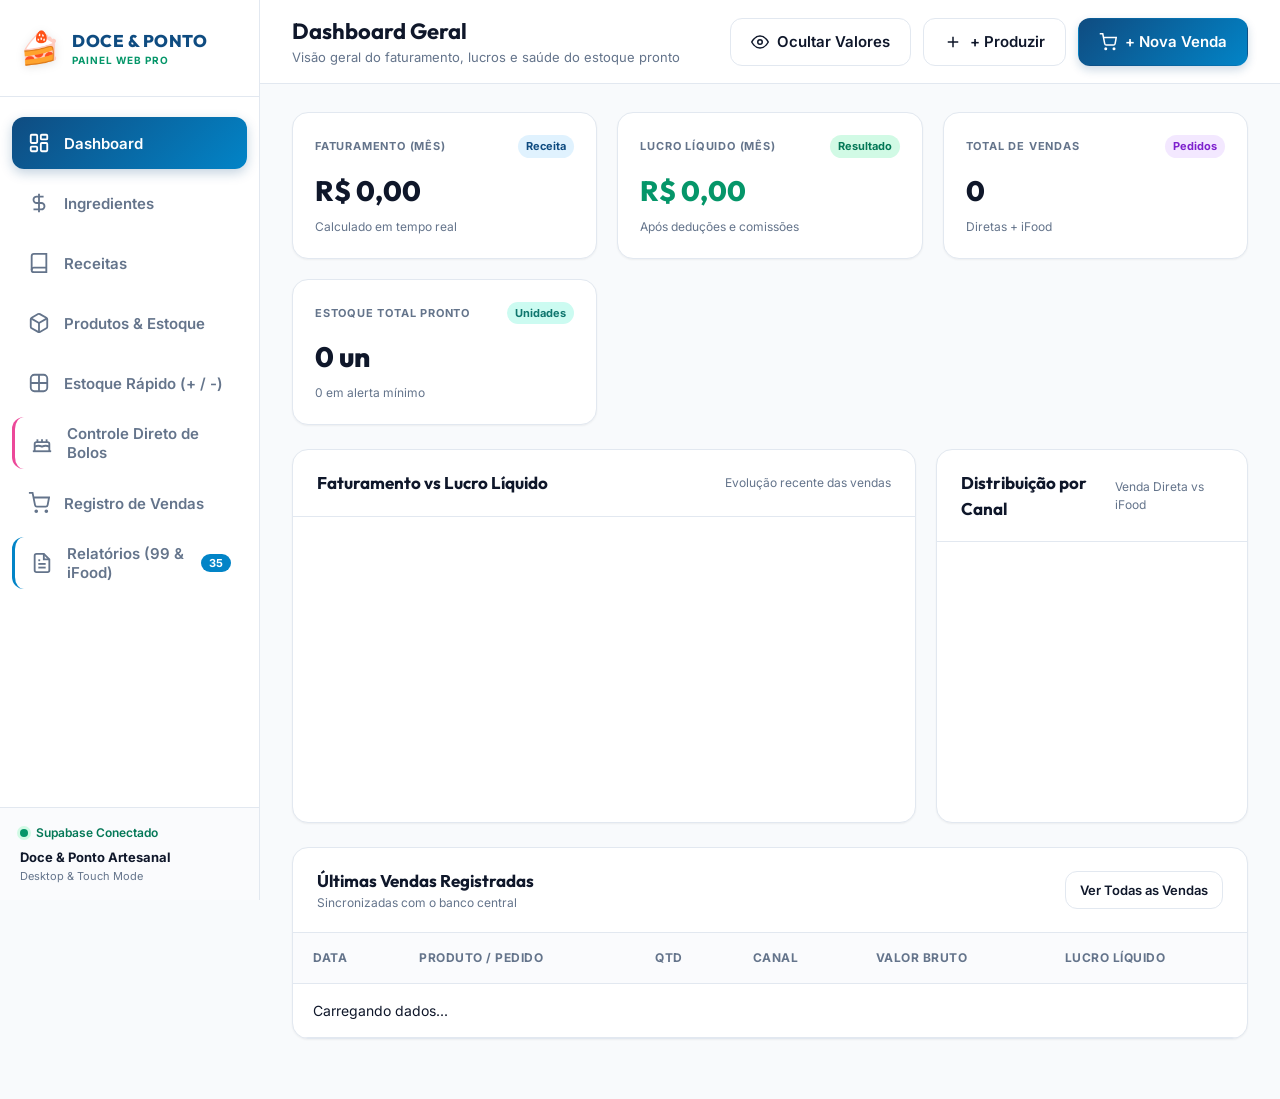
==== commit 345d9d89: "feat: recalculacao dinamica de custos e cadastro de precos 99Food e iFood" ====
--- a/web_portal/index.html
+++ b/web_portal/index.html
@@ -357,6 +357,7 @@
                     <th>Categoria</th>
                     <th>Preço Balcão</th>
                     <th>Preço iFood</th>
+                    <th>Preço 99Food</th>
                     <th>Custo Prod.</th>
                     <th>Estoque Atual</th>
                     <th>Estoque Mín.</th>
@@ -365,7 +366,7 @@
                   </tr>
                 </thead>
                 <tbody id="productsTableBody">
-                  <tr><td colspan="9" class="text-center py-4">Carregando produtos e estoque...</td></tr>
+                  <tr><td colspan="10" class="text-center py-4">Carregando produtos e estoque...</td></tr>
                 </tbody>
               </table>
             </div>
@@ -522,6 +523,29 @@
 
       <!-- VIEW: RELATÓRIOS E CONCILIAÇÃO DELIVERY (99FOOD & IFOOD) -->
       <section id="view-reports" class="content-view">
+        <!-- BANNER DE IDENTIFICAÇÃO DA VISÃO 1 (RELATÓRIOS OFICIAIS DAS PLATAFORMAS) -->
+        <div class="card" style="background: linear-gradient(135deg, #f0f9ff 0%, #e0f2fe 100%); border: 1.5px solid #bae6fd; padding: 16px 20px; margin-bottom: 20px;">
+          <div style="display: flex; align-items: center; justify-content: space-between; flex-wrap: wrap; gap: 14px;">
+            <div style="display: flex; align-items: center; gap: 14px;">
+              <span style="font-size: 28px;">📊</span>
+              <div>
+                <div style="display: flex; align-items: center; gap: 10px; flex-wrap: wrap;">
+                  <h3 style="margin: 0; font-size: 16px; font-weight: 800; color: #0369a1;">Visão 1: Relatório & Faturamento Oficial das Plataformas (99Food & iFood)</h3>
+                  <span style="background: #0284c7; color: #fff; font-size: 11px; font-weight: 800; padding: 3px 10px; border-radius: var(--radius-pill); text-transform: uppercase;">100% Espelho das Planilhas</span>
+                </div>
+                <p style="margin: 4px 0 0 0; font-size: 13px; color: #0369a1; line-height: 1.45;">
+                  Exibição pura e direta dos valores apurados pelas operadoras. O <strong>Líquido Recebido</strong> reflete estritamente a coluna destacada em amarelo no relatório do iFood (<em>"VALOR LÍQUIDO (R$)"</em>) e a <em>"Receita real da loja"</em> da 99Food, sem misturar custos internos de produção/ingredientes.
+                </p>
+              </div>
+            </div>
+            <div style="display: flex; align-items: center; gap: 8px;">
+              <span style="font-size: 12px; font-weight: 700; color: #0284c7; background: #ffffff; padding: 6px 12px; border-radius: 6px; border: 1px solid #bae6fd;">
+                Depósito Bancário das Plataformas
+              </span>
+            </div>
+          </div>
+        </div>
+
         <!-- BARRA SUPERIOR DE CONTROLES DO MÓDULO -->
         <div class="reports-top-bar">
           <div class="search-box" style="max-width: 380px;">
@@ -618,7 +642,7 @@
 
           <div class="stat-card">
             <div class="stat-header">
-              <span class="stat-label">LÍQUIDO REAL RECEBIDO</span>
+              <span class="stat-label">REPASSE LÍQUIDO PLATAFORMAS</span>
               <span class="stat-badge green">Depositado</span>
             </div>
             <div class="stat-value text-green" id="repTotalNet">R$ 0,00</div>
@@ -673,7 +697,7 @@
                 <strong class="kpi-value" id="ifoodGrossVal">R$ 0,00</strong>
               </div>
               <div class="platform-kpi">
-                <span class="kpi-label">Valor Líquido Recebido:</span>
+                <span class="kpi-label">Valor Líquido (Coluna Amarela):</span>
                 <strong class="kpi-value text-green" id="ifoodNetVal">R$ 0,00</strong>
               </div>
               <div class="platform-kpi">
@@ -719,7 +743,7 @@
                 <strong class="kpi-value" id="food99GrossVal">R$ 0,00</strong>
               </div>
               <div class="platform-kpi">
-                <span class="kpi-label">Valor Líquido Recebido:</span>
+                <span class="kpi-label">Receita Real Loja (Líquido):</span>
                 <strong class="kpi-value text-green" id="food99NetVal">R$ 0,00</strong>
               </div>
               <div class="platform-kpi">
@@ -1190,14 +1214,19 @@
               <div class="pricing-step-header">C. Preços de Venda Praticados</div>
               <div class="form-row">
                 <div class="form-group">
-                  <label class="form-label">Preço de Venda Balcão (Total R$) *</label>
+                  <label class="form-label">Preço Balcão (Total R$) *</label>
                   <input type="number" step="0.01" id="prodSellPrice" class="form-input" placeholder="0,00" required oninput="calcProductFullPricing()">
                   <div class="form-helper-text" id="previewSellPricePerUnitHelp">Venda por fatia: R$ 0,00</div>
                 </div>
                 <div class="form-group">
-                  <label class="form-label">Preço de Venda iFood (R$)</label>
-                  <input type="number" step="0.01" id="prodIfoodPrice" class="form-input" placeholder="Ex: 22,99" oninput="calcProductFullPricing()">
+                  <label class="form-label" style="color: #ea1d2c; font-weight: 700;">Preço iFood (R$)</label>
+                  <input type="number" step="0.01" id="prodIfoodPrice" class="form-input" placeholder="Ex: 23,99" oninput="calcProductFullPricing()">
                   <div class="form-helper-text" id="previewIfoodSuggestedHelp" style="color: #ea1d2c;">Sugerido iFood (taxa 23%): R$ 0,00</div>
+                </div>
+                <div class="form-group">
+                  <label class="form-label" style="color: #ea580c; font-weight: 700;">Preço 99Food (R$)</label>
+                  <input type="number" step="0.01" id="prodFood99Price" class="form-input" placeholder="Ex: 24,99" oninput="calcProductFullPricing()">
+                  <div class="form-helper-text" id="previewFood99SuggestedHelp" style="color: #ea580c;">Sugerido 99Food (taxa 18%): R$ 0,00</div>
                 </div>
               </div>
             </div>
@@ -1442,6 +1471,21 @@
             </div>
           </div>
 
+          <div class="form-row" style="margin-bottom: 18px;">
+            <div class="form-group">
+              <label class="form-label" style="font-weight: 700; color: #ea1d2c; display: flex; align-items: center; gap: 4px;">
+                <span>🔴 Preço iFood (R$)</span>
+              </label>
+              <input type="number" step="0.01" min="0" id="simpleCakeIfoodPrice" class="form-input" placeholder="Ex: 23,99" style="font-size: 16px; font-weight: 700;">
+            </div>
+            <div class="form-group">
+              <label class="form-label" style="font-weight: 700; color: #ea580c; display: flex; align-items: center; gap: 4px;">
+                <span>🟠 Preço 99Food (R$)</span>
+              </label>
+              <input type="number" step="0.01" min="0" id="simpleCakeFood99Price" class="form-input" placeholder="Ex: 24,99" style="font-size: 16px; font-weight: 700;">
+            </div>
+          </div>
+
           <div class="form-group" style="margin-bottom: 10px;">
             <label class="form-label" style="font-weight: 700; color: #1e293b;">Observação / Sabor / Tamanho (Opcional)</label>
             <input type="text" id="simpleCakeNotes" class="form-input" placeholder="Ex: Forma 20cm, com cobertura, sem glúten...">
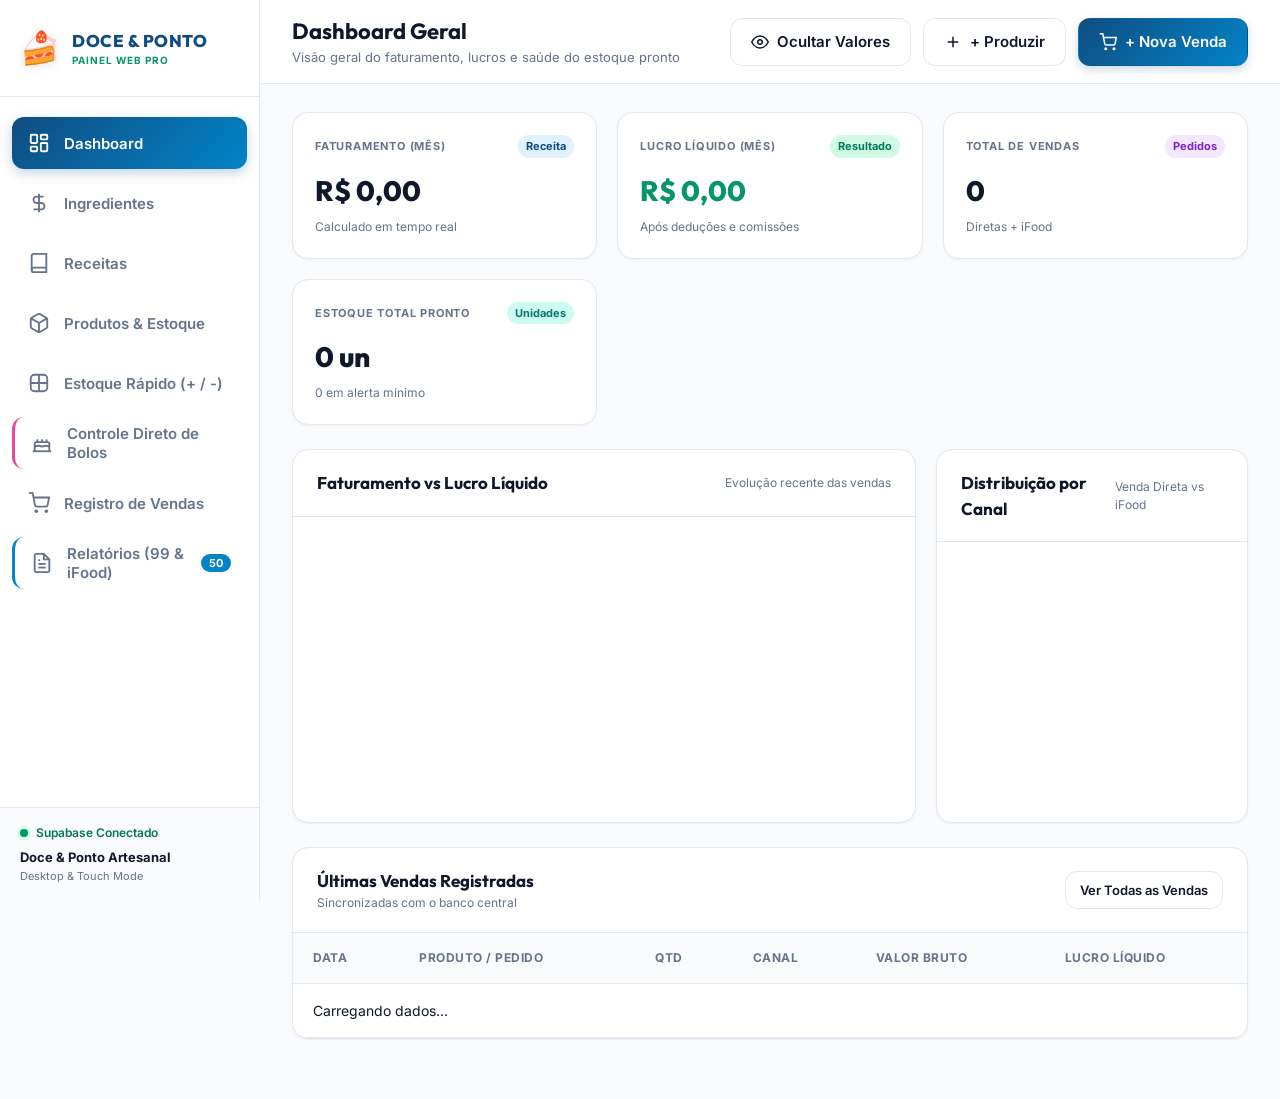
==== commit 53e2a217: "feat(delivery): consolida relatorios ifood e 99food ate 22/10 (47 pedidos, R$ 2.875 bruto)" ====
--- a/web_portal/index.html
+++ b/web_portal/index.html
@@ -624,7 +624,7 @@
             <p>Reconhecimento automático: Detecta o modelo da planilha e concatena os dados instantaneamente com cálculo de taxas e lucros líquidos.</p>
           </div>
           <div class="dropzone-badges">
-            <span class="platform-tag ifood">✓ Suporta Relatório iFood (.xlsx)</span>
+            <span class="platform-tag ifood">✓ Suporta Relatórios iFood (.xlsx) - Pedidos & Desempenho</span>
             <span class="platform-tag food99">✓ Suporta Dados 99Food (.xlsx)</span>
           </div>
         </div>
@@ -711,8 +711,16 @@
             </div>
             <div class="platform-details-list">
               <div class="detail-item">
-                <span>Ticket Médio:</span>
+                <span>Ticket Médio Oficial:</span>
                 <strong id="ifoodTicketMedio">R$ 0,00</strong>
+              </div>
+              <div class="detail-item">
+                <span>Novos Clientes Conquistados:</span>
+                <strong id="ifoodNewClientsVal" class="text-green" style="font-weight: 700;">23 clientes (79.3%)</strong>
+              </div>
+              <div class="detail-item">
+                <span>Taxa de Entrega (Cliente):</span>
+                <strong id="ifoodDeliveryFeeVal">R$ 88,90</strong>
               </div>
               <div class="detail-item">
                 <span>Incentivos Promocionais da Loja:</span>
@@ -761,6 +769,10 @@
                 <strong id="food99TicketMedio">R$ 0,00</strong>
               </div>
               <div class="detail-item">
+                <span>Novos Clientes Conquistados:</span>
+                <strong id="food99NewClientsVal" class="text-green" style="font-weight: 700;">18 clientes (100%)</strong>
+              </div>
+              <div class="detail-item">
                 <span>Marketing & Frete Grátis Loja:</span>
                 <strong id="food99DiscountsVal">R$ 0,00</strong>
               </div>
@@ -768,6 +780,42 @@
                 <span>Logística Predominante:</span>
                 <strong id="food99LogisticsVal">Entrega da Plataforma 99</strong>
               </div>
+            </div>
+          </div>
+        </div>
+
+        <!-- CARD INTELIGÊNCIA & DESEMPENHO IFOOD (EXTRAÇÃO OFICIAL) -->
+        <div class="card ifood-intel-card" id="ifoodIntelCard" style="margin-bottom: 24px; border-left: 5px solid #ea1d2c; background: linear-gradient(135deg, #ffffff 0%, #fffbfb 100%);">
+          <div class="card-header" style="display: flex; align-items: center; justify-content: space-between; flex-wrap: wrap; gap: 10px; margin-bottom: 16px;">
+            <div style="display: flex; align-items: center; gap: 10px;">
+              <span style="font-size: 24px;">🎯</span>
+              <div>
+                <h3 class="card-title" style="margin: 0; font-size: 16px; color: #1e293b;">Inteligência de Vendas iFood (Extração Oficial)</h3>
+                <span class="card-subtitle" id="ifoodIntelSubtitle" style="color: #64748b; font-size: 13px;">Período: 01/10/2026 a 23/10/2026 • Doce & Ponto - Confeitaria Artesanal (Mongaguá)</span>
+              </div>
+            </div>
+            <span class="badge" style="background: #ea1d2c; color: #fff; font-weight: 700; padding: 5px 12px; border-radius: 20px; font-size: 13px;">29 Pedidos • R$ 1.771,11</span>
+          </div>
+          <div class="intel-kpi-grid" style="display: grid; grid-template-columns: repeat(auto-fit, minmax(220px, 1fr)); gap: 14px;">
+            <div class="intel-box" style="background: #f8fafc; border: 1px solid #e2e8f0; border-radius: 8px; padding: 14px;">
+              <div style="font-size: 12px; font-weight: 700; color: #64748b; text-transform: uppercase;">🚀 Novos Clientes</div>
+              <div style="font-size: 20px; font-weight: 800; color: #10b981; margin: 4px 0;" id="intelNewClients">23 Clientes (79,3%)</div>
+              <div style="font-size: 12px; color: #64748b;">79,3% dos pedidos no mês foram de novos consumidores descobrindo a loja.</div>
+            </div>
+            <div class="intel-box" style="background: #f8fafc; border: 1px solid #e2e8f0; border-radius: 8px; padding: 14px;">
+              <div style="font-size: 12px; font-weight: 700; color: #64748b; text-transform: uppercase;">⏰ Horário de Ouro (Pico)</div>
+              <div style="font-size: 20px; font-weight: 800; color: #ea1d2c; margin: 4px 0;" id="intelPeakHours">20h às 00h (18 ped)</div>
+              <div style="font-size: 12px; color: #64748b;">62,1% do volume total. Pico máximo entre 20h-22h (11 pedidos).</div>
+            </div>
+            <div class="intel-box" style="background: #f8fafc; border: 1px solid #e2e8f0; border-radius: 8px; padding: 14px;">
+              <div style="font-size: 12px; font-weight: 700; color: #64748b; text-transform: uppercase;">📅 Dia Campeão</div>
+              <div style="font-size: 20px; font-weight: 800; color: #3b82f6; margin: 4px 0;" id="intelTopDay">Domingo (13 ped)</div>
+              <div style="font-size: 12px; color: #64748b;">44,8% de todas as vendas do iFood no mês acontecem no domingo.</div>
+            </div>
+            <div class="intel-box" style="background: #f8fafc; border: 1px solid #e2e8f0; border-radius: 8px; padding: 14px;">
+              <div style="font-size: 12px; font-weight: 700; color: #64748b; text-transform: uppercase;">💳 Meio Predominante</div>
+              <div style="font-size: 20px; font-weight: 800; color: #8b5cf6; margin: 4px 0;" id="intelPayMethod">PIX (65,5%)</div>
+              <div style="font-size: 12px; color: #64748b;">19 pedidos via PIX + 5 em Carteiras Digitais (82,7% online imediato).</div>
             </div>
           </div>
         </div>
@@ -1509,9 +1557,9 @@
   <div id="toastContainer" class="toast-container"></div>
 
   <!-- DELIVERY REPORTS & RECONCILIATION -->
-  <script src="delivery_reports.js"></script>
+  <script src="delivery_reports.js?v=20261023_v4"></script>
 
   <!-- APPLICATION SCRIPT -->
-  <script src="app.js"></script>
+  <script src="app.js?v=20261023_v4"></script>
 </body>
 </html>
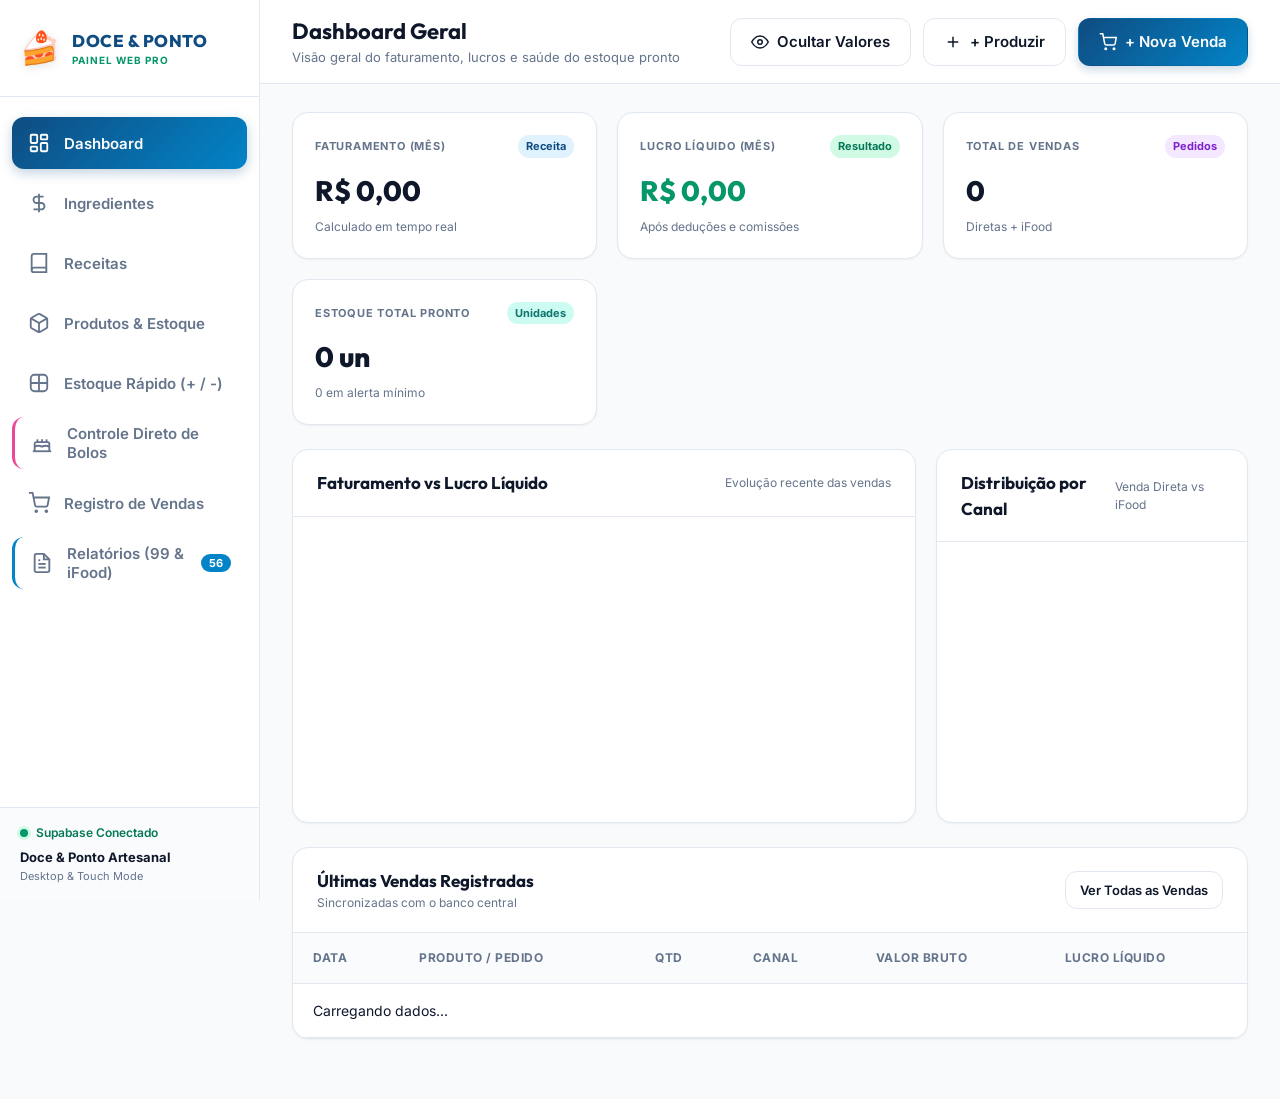
==== commit 540b31d0: "feat(delivery): atualiza relatorios ifood e 99food ate 25/10 (53 pedidos concluidos, R$ 3.055 bruto)" ====
--- a/web_portal/index.html
+++ b/web_portal/index.html
@@ -791,31 +791,31 @@
               <span style="font-size: 24px;">🎯</span>
               <div>
                 <h3 class="card-title" style="margin: 0; font-size: 16px; color: #1e293b;">Inteligência de Vendas iFood (Extração Oficial)</h3>
-                <span class="card-subtitle" id="ifoodIntelSubtitle" style="color: #64748b; font-size: 13px;">Período: 01/10/2026 a 23/10/2026 • Doce & Ponto - Confeitaria Artesanal (Mongaguá)</span>
-              </div>
-            </div>
-            <span class="badge" style="background: #ea1d2c; color: #fff; font-weight: 700; padding: 5px 12px; border-radius: 20px; font-size: 13px;">29 Pedidos • R$ 1.771,11</span>
+                <span class="card-subtitle" id="ifoodIntelSubtitle" style="color: #64748b; font-size: 13px;">Período: 01/10/2026 a 25/10/2026 • Doce & Ponto - Confeitaria Artesanal (Mongaguá)</span>
+              </div>
+            </div>
+            <span class="badge" style="background: #ea1d2c; color: #fff; font-weight: 700; padding: 5px 12px; border-radius: 20px; font-size: 13px;">34 Pedidos • R$ 1.900,13</span>
           </div>
           <div class="intel-kpi-grid" style="display: grid; grid-template-columns: repeat(auto-fit, minmax(220px, 1fr)); gap: 14px;">
             <div class="intel-box" style="background: #f8fafc; border: 1px solid #e2e8f0; border-radius: 8px; padding: 14px;">
               <div style="font-size: 12px; font-weight: 700; color: #64748b; text-transform: uppercase;">🚀 Novos Clientes</div>
-              <div style="font-size: 20px; font-weight: 800; color: #10b981; margin: 4px 0;" id="intelNewClients">23 Clientes (79,3%)</div>
-              <div style="font-size: 12px; color: #64748b;">79,3% dos pedidos no mês foram de novos consumidores descobrindo a loja.</div>
+              <div style="font-size: 20px; font-weight: 800; color: #10b981; margin: 4px 0;" id="intelNewClients">27 Clientes (79,4%)</div>
+              <div style="font-size: 12px; color: #64748b;">79,4% dos pedidos no mês foram de novos consumidores descobrindo a loja.</div>
             </div>
             <div class="intel-box" style="background: #f8fafc; border: 1px solid #e2e8f0; border-radius: 8px; padding: 14px;">
               <div style="font-size: 12px; font-weight: 700; color: #64748b; text-transform: uppercase;">⏰ Horário de Ouro (Pico)</div>
-              <div style="font-size: 20px; font-weight: 800; color: #ea1d2c; margin: 4px 0;" id="intelPeakHours">20h às 00h (18 ped)</div>
-              <div style="font-size: 12px; color: #64748b;">62,1% do volume total. Pico máximo entre 20h-22h (11 pedidos).</div>
+              <div style="font-size: 20px; font-weight: 800; color: #ea1d2c; margin: 4px 0;" id="intelPeakHours">20h às 00h (19 ped)</div>
+              <div style="font-size: 12px; color: #64748b;">55,9% do volume total. Pico máximo entre 20h-22h (11 pedidos).</div>
             </div>
             <div class="intel-box" style="background: #f8fafc; border: 1px solid #e2e8f0; border-radius: 8px; padding: 14px;">
               <div style="font-size: 12px; font-weight: 700; color: #64748b; text-transform: uppercase;">📅 Dia Campeão</div>
-              <div style="font-size: 20px; font-weight: 800; color: #3b82f6; margin: 4px 0;" id="intelTopDay">Domingo (13 ped)</div>
-              <div style="font-size: 12px; color: #64748b;">44,8% de todas as vendas do iFood no mês acontecem no domingo.</div>
+              <div style="font-size: 20px; font-weight: 800; color: #3b82f6; margin: 4px 0;" id="intelTopDay">Domingo (17 ped)</div>
+              <div style="font-size: 12px; color: #64748b;">50,0% de todas as vendas do iFood no mês acontecem no domingo.</div>
             </div>
             <div class="intel-box" style="background: #f8fafc; border: 1px solid #e2e8f0; border-radius: 8px; padding: 14px;">
               <div style="font-size: 12px; font-weight: 700; color: #64748b; text-transform: uppercase;">💳 Meio Predominante</div>
-              <div style="font-size: 20px; font-weight: 800; color: #8b5cf6; margin: 4px 0;" id="intelPayMethod">PIX (65,5%)</div>
-              <div style="font-size: 12px; color: #64748b;">19 pedidos via PIX + 5 em Carteiras Digitais (82,7% online imediato).</div>
+              <div style="font-size: 20px; font-weight: 800; color: #8b5cf6; margin: 4px 0;" id="intelPayMethod">PIX (61,8%)</div>
+              <div style="font-size: 12px; color: #64748b;">21 pedidos via PIX + 5 em Carteiras Digitais (76,5% online imediato).</div>
             </div>
           </div>
         </div>
@@ -1557,9 +1557,9 @@
   <div id="toastContainer" class="toast-container"></div>
 
   <!-- DELIVERY REPORTS & RECONCILIATION -->
-  <script src="delivery_reports.js?v=20261023_v4"></script>
+  <script src="delivery_reports.js?v=20261026_v5"></script>
 
   <!-- APPLICATION SCRIPT -->
-  <script src="app.js?v=20261023_v4"></script>
+  <script src="app.js?v=20261026_v5"></script>
 </body>
 </html>
